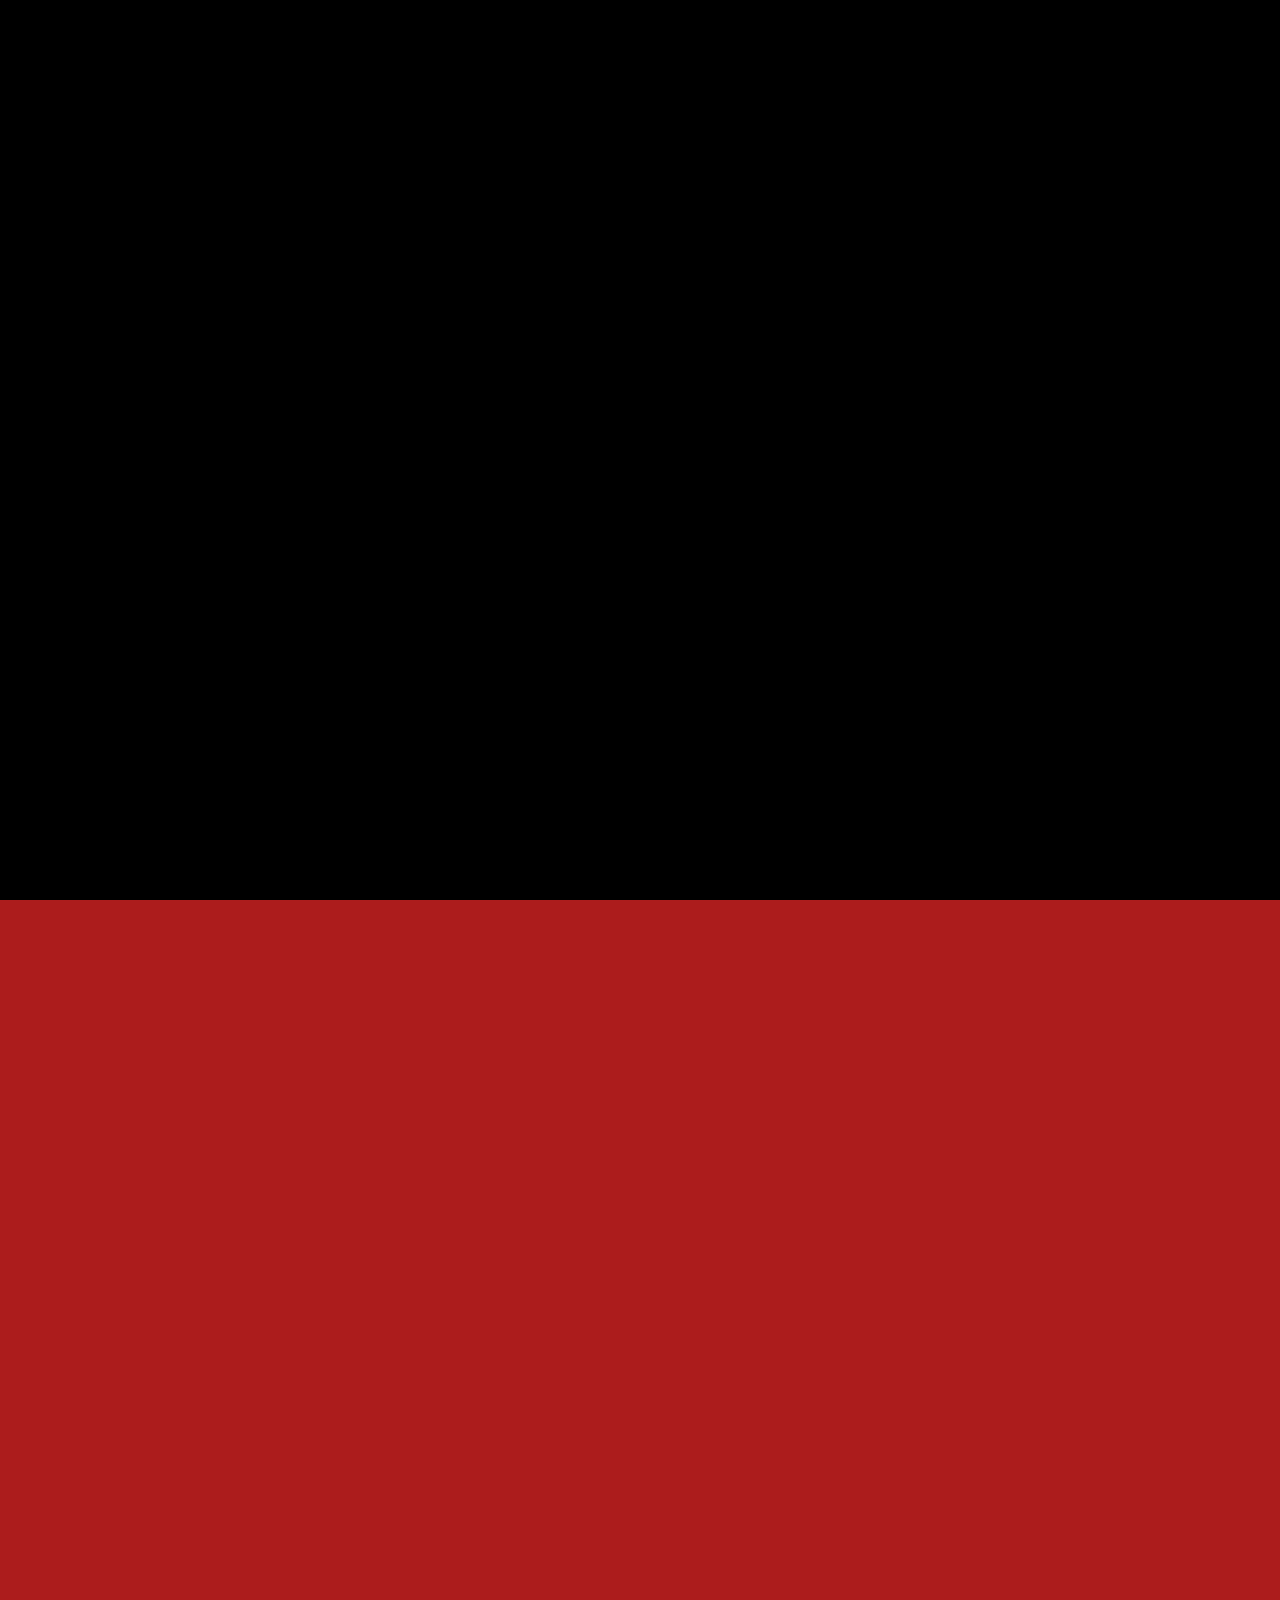
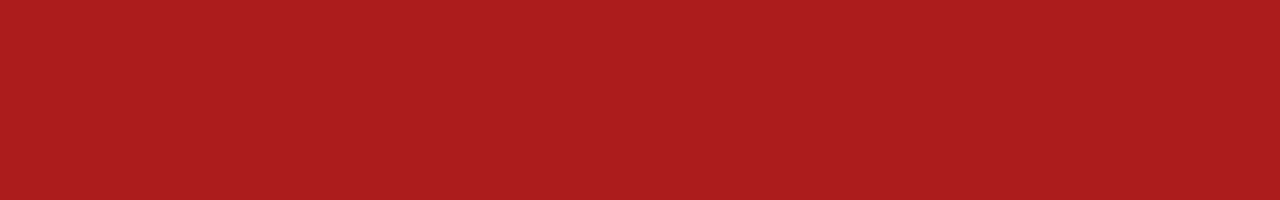
==== Page/index.html @ 4fcf2f74 "basic structure" ====
<!DOCTYPE html>
<html lang="en">
<head>
    <meta charset="UTF-8">
    <meta name="viewport" content="width=device-width, initial-scale=1.0">
    <link rel="stylesheet" href="./style.css">
    <link rel="stylesheet" href="https://cdn.jsdelivr.net/npm/locomotive-scroll@3.5.4/dist/locomotive-scroll.css">
    <title>Brain Battle S2</title>
</head>
<body>
    <div id="main">

        <div id="page1">
            <canvas></canvas>
        </div>
        <div id="page2"></div>
    </div>

    <script src="https://cdn.jsdelivr.net/npm/locomotive-scroll@3.5.4/dist/locomotive-scroll.js"></script>
    <script src="https://cdnjs.cloudflare.com/ajax/libs/gsap/3.12.5/gsap.min.js" integrity="sha512-7eHRwcbYkK4d9g/6tD/mhkf++eoTHwpNM9woBxtPUBWm67zeAfFC+HrdoE2GanKeocly/VxeLvIqwvCdk7qScg==" crossorigin="anonymous" referrerpolicy="no-referrer"></script>

    <script src="https://cdnjs.cloudflare.com/ajax/libs/gsap/3.12.5/ScrollTrigger.min.js" integrity="sha512-onMTRKJBKz8M1TnqqDuGBlowlH0ohFzMXYRNebz+yOcc5TQr/zAKsthzhuv0hiyUKEiQEQXEynnXCvNTOk50dg==" crossorigin="anonymous" referrerpolicy="no-referrer"></script>
    <script src="./script.js"></script>
</body>
</html>
---- Page/style.css ----
*
{
    margin: 0;
    padding: 0;
    box-sizing: border-box;
}

html, body
{
    height: 100%;
    width: 100%;
}

#main
{
    position: relative;
    overflow: hidden;
}
#page1
{
    height: 100vh;
    width: 100vw;
    background-color: black;
}

canvas
{
    height: 100vh;
    width: 100vw;
    background: #000;
}
#page2
{
    height: 100vh;
    width: 100vw;
    background-color: rgb(172, 28, 28);
}
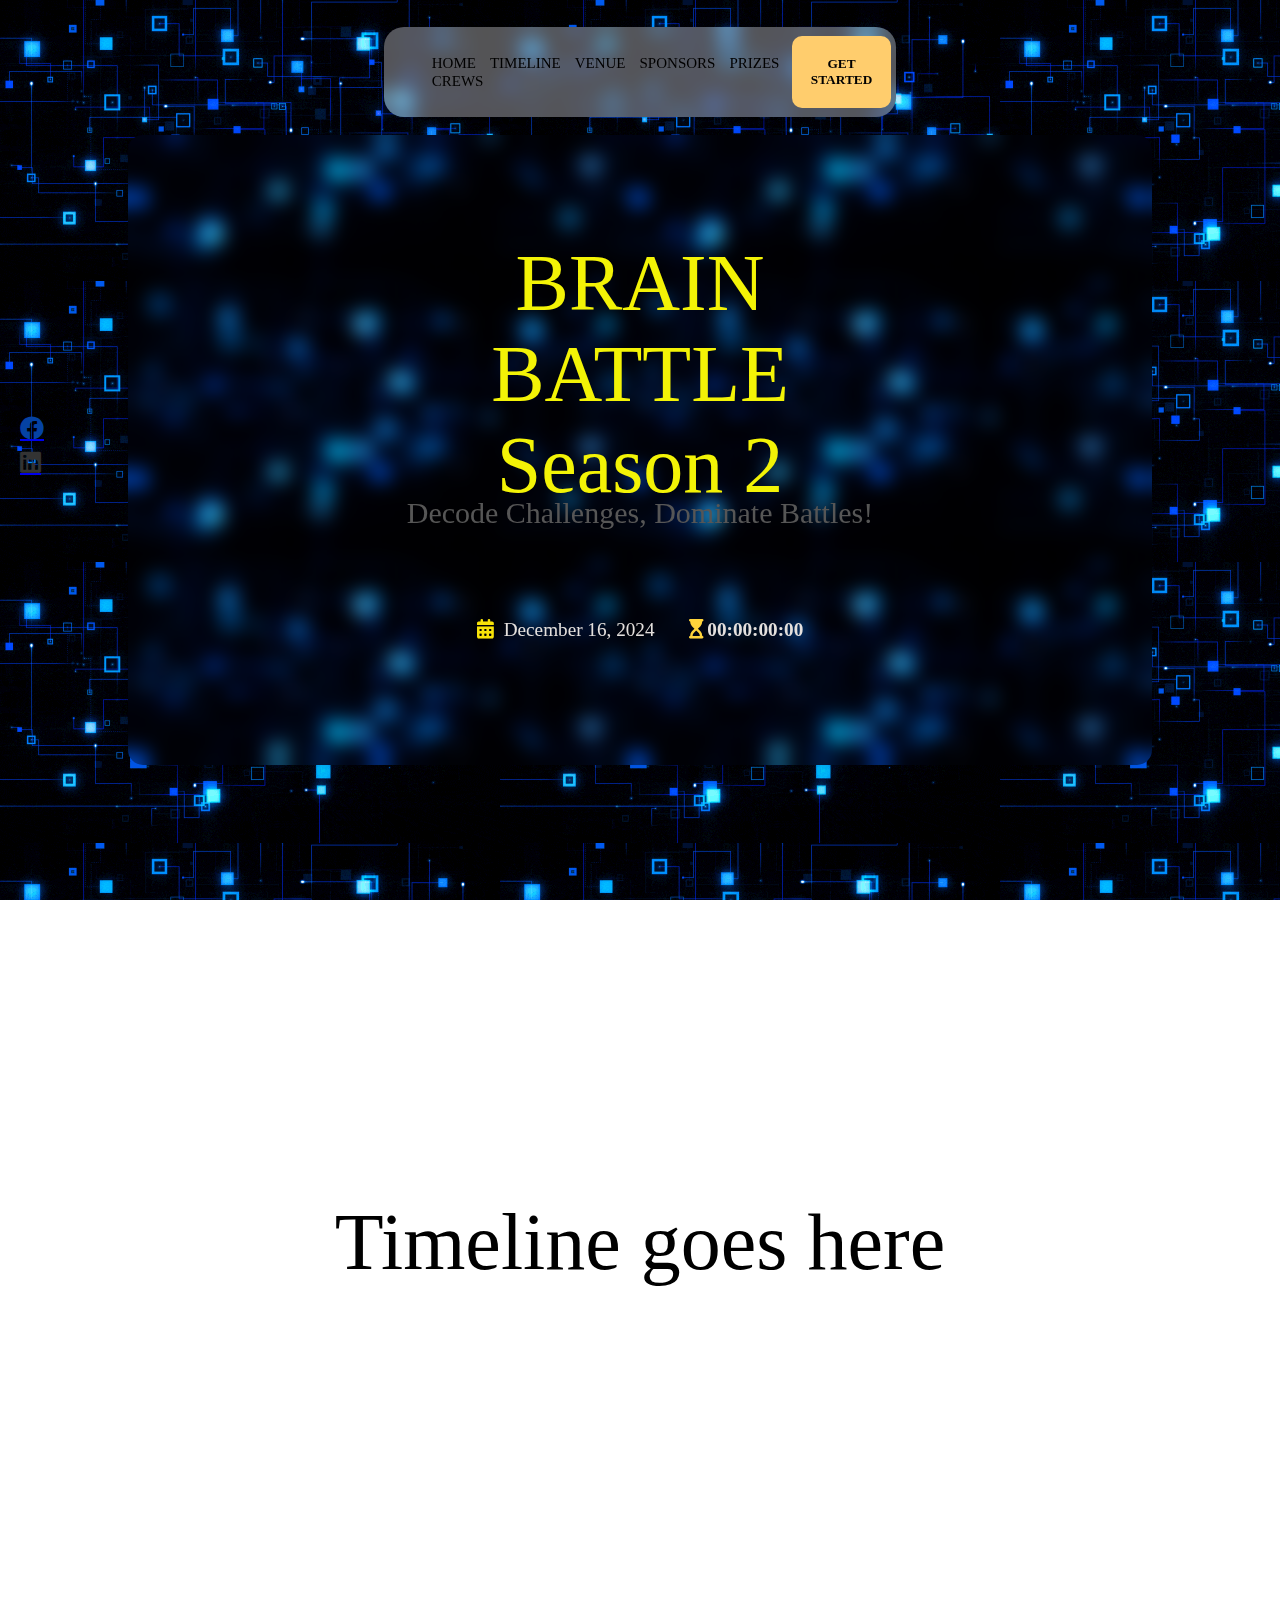
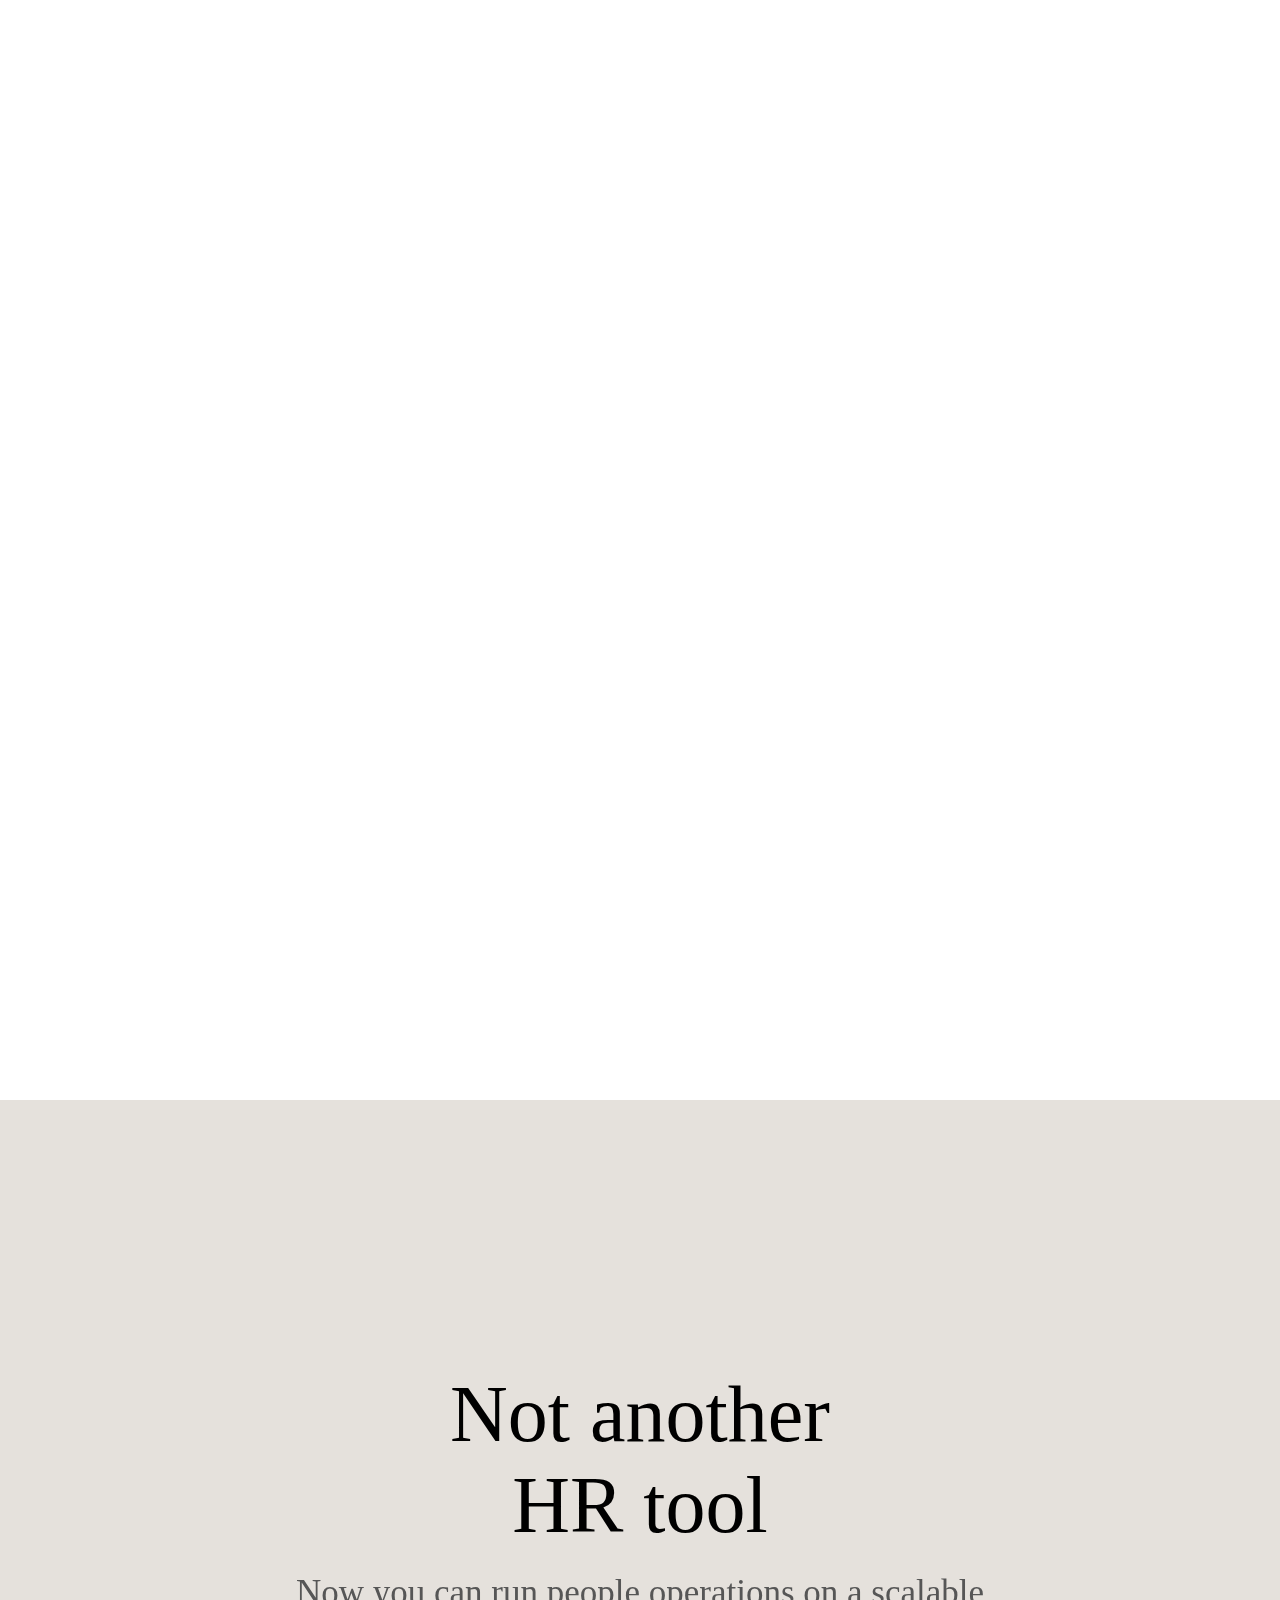
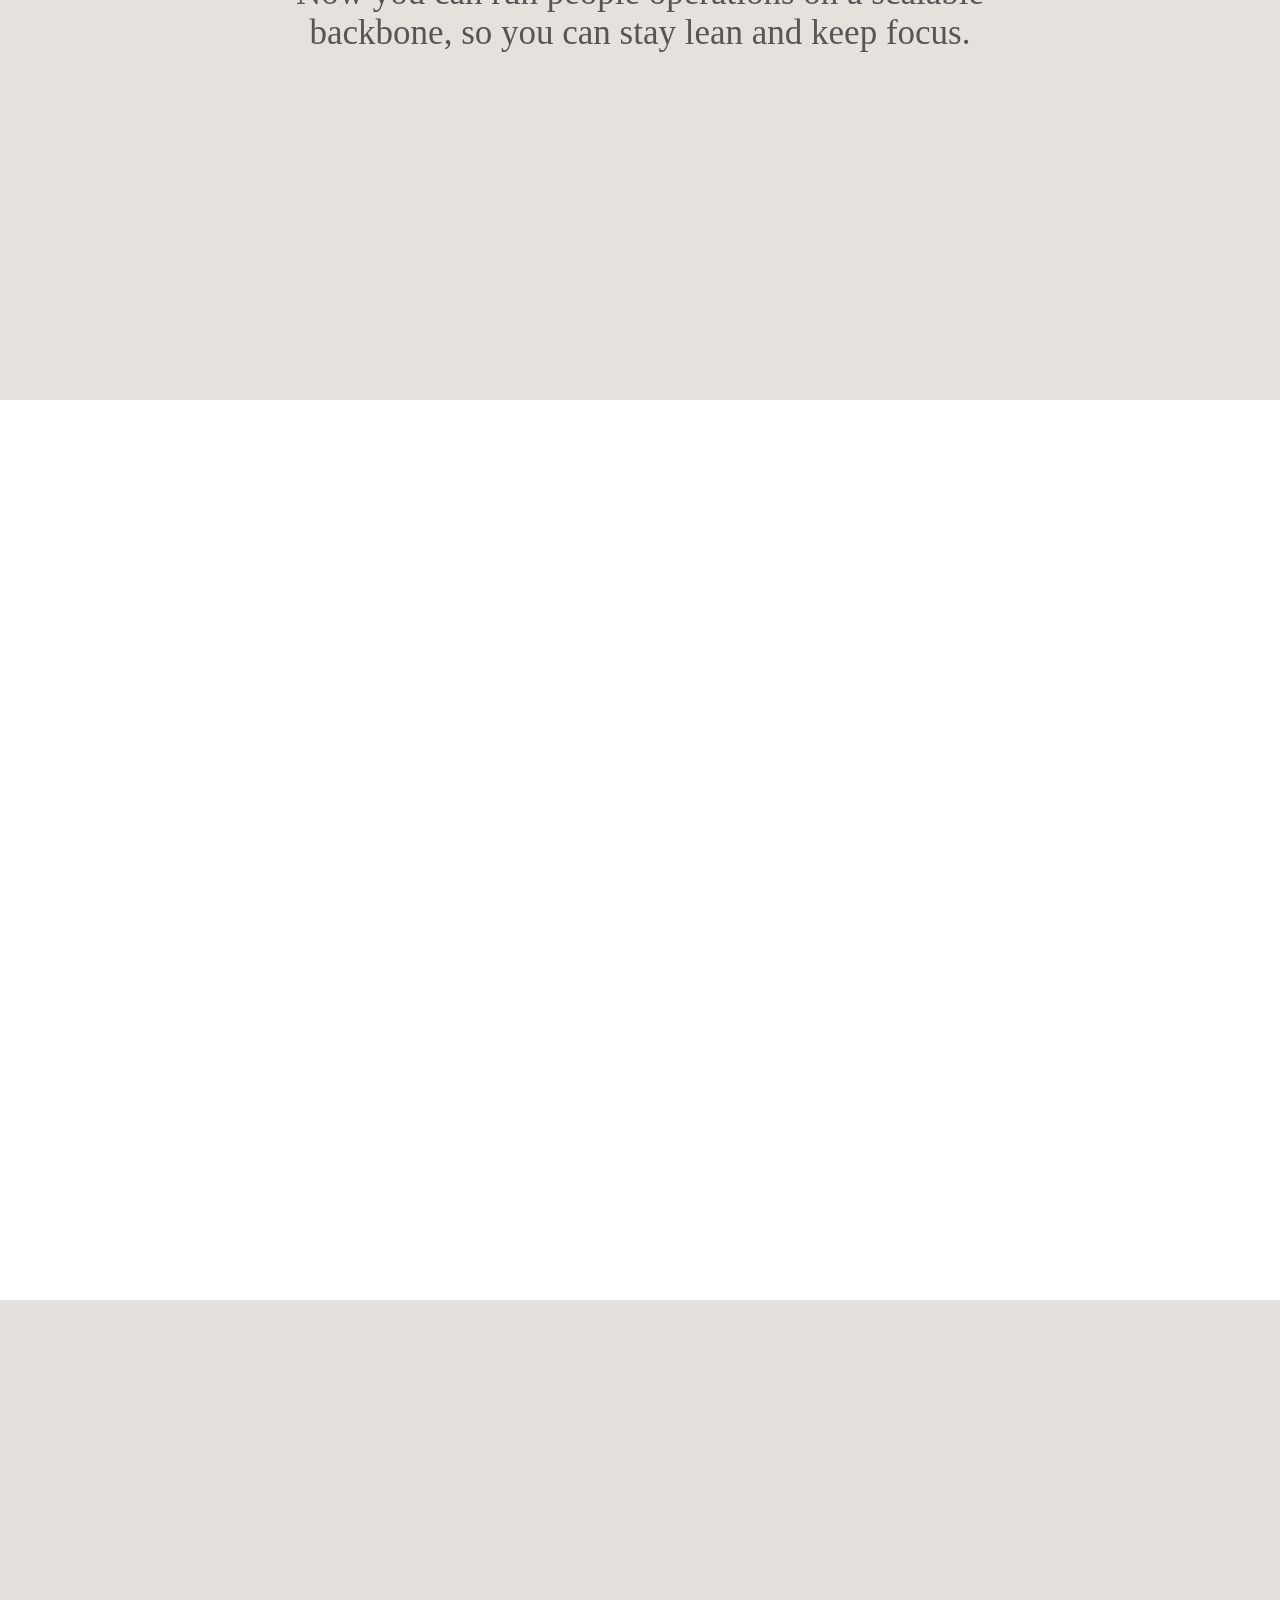
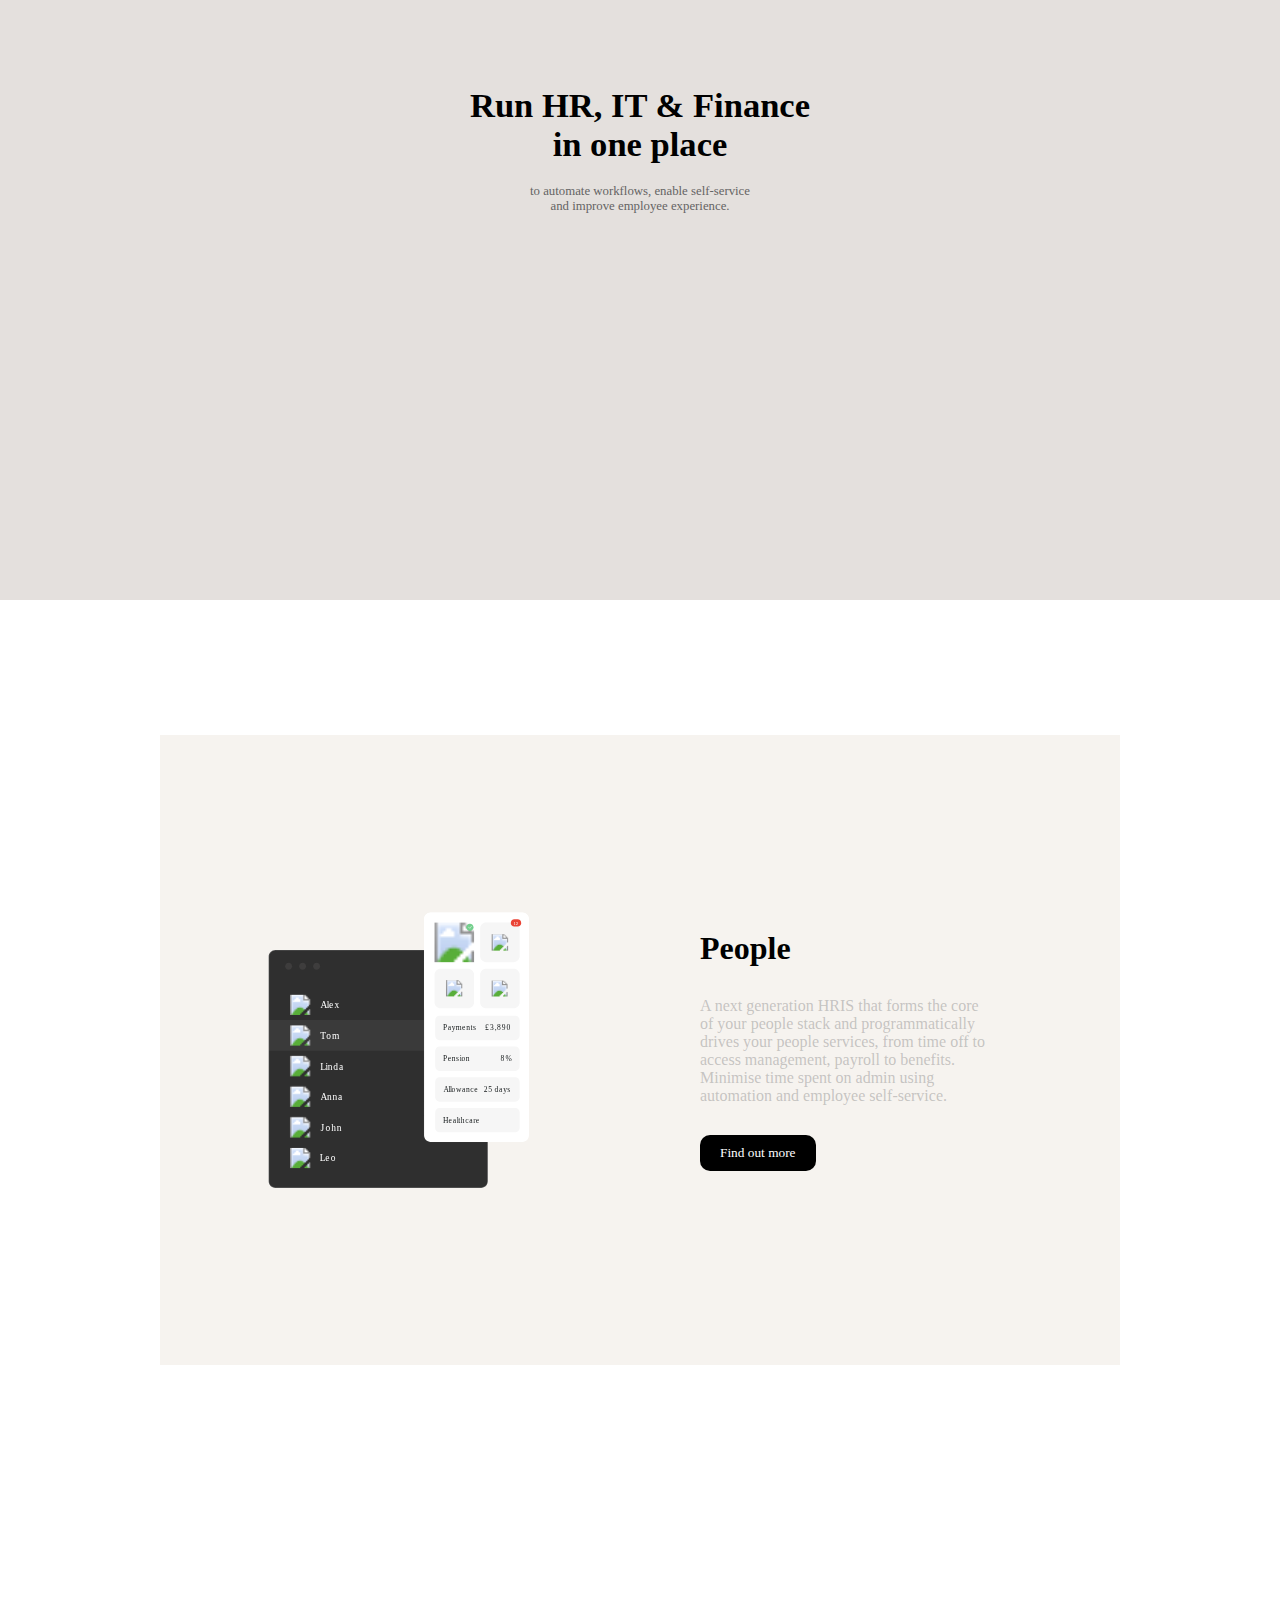
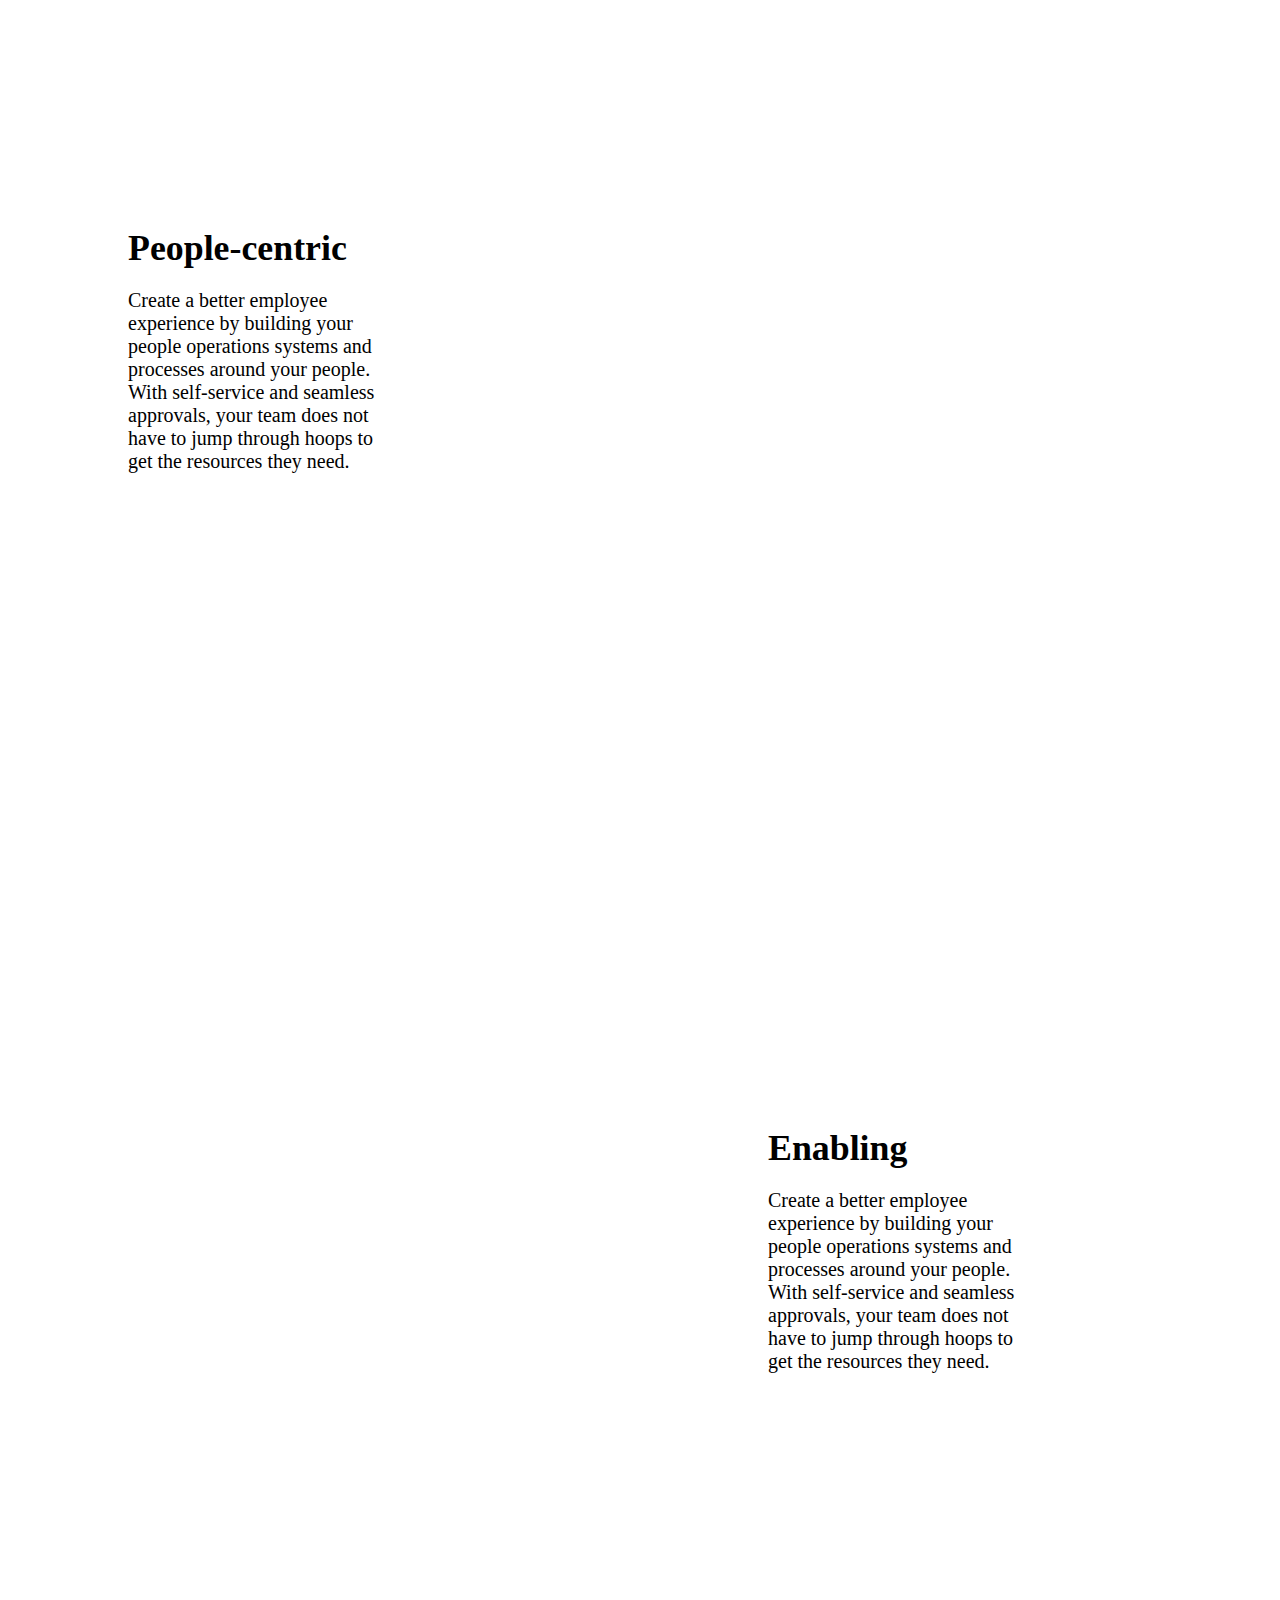
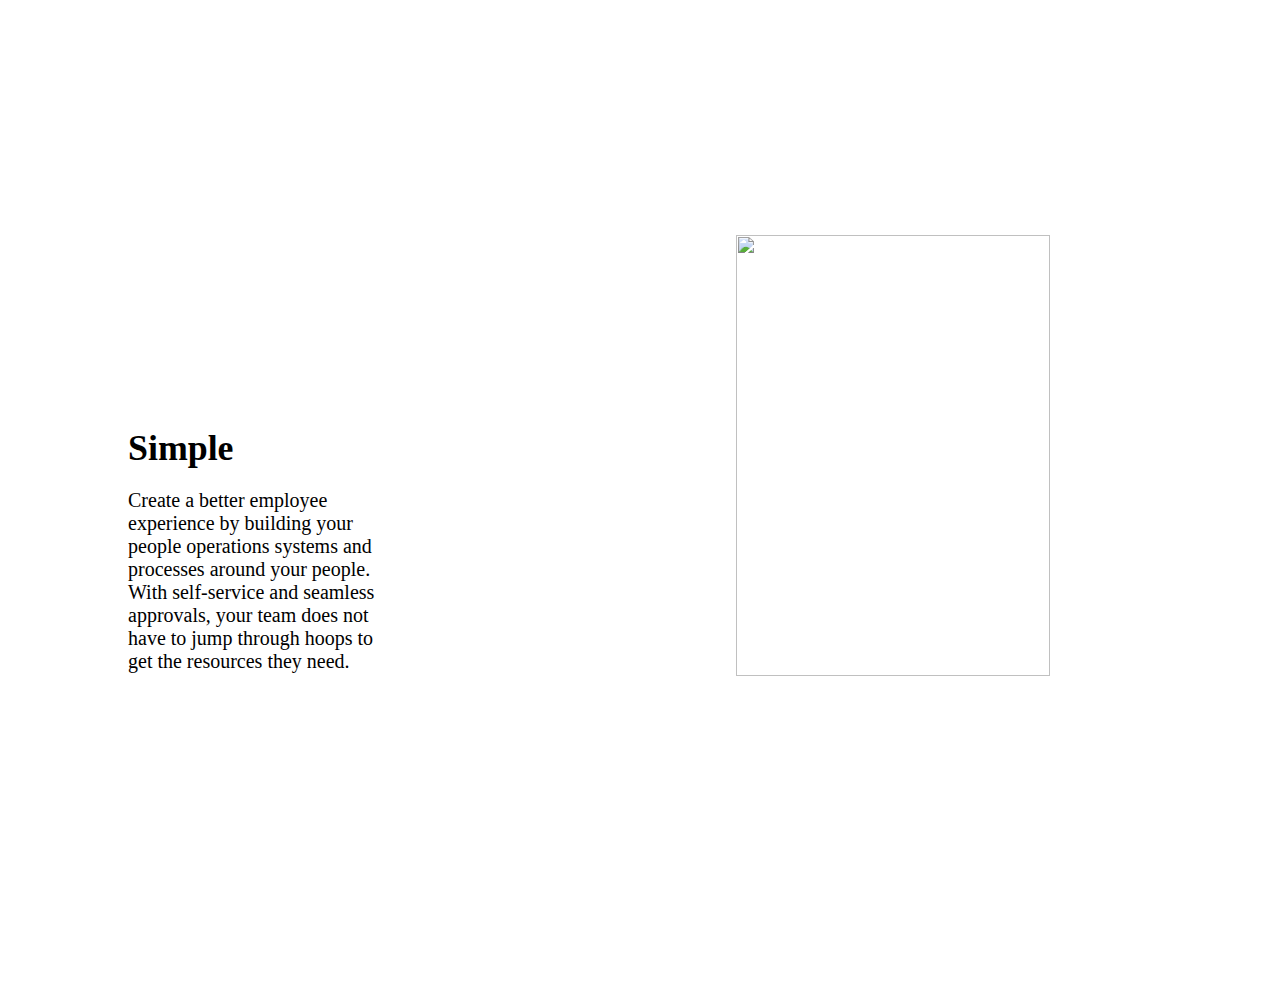
==== commit f4e51be0: "Major changes" ====
--- a/Page/index.html
+++ b/Page/index.html
@@ -1,25 +1,134 @@
 <!DOCTYPE html>
 <html lang="en">
+
 <head>
     <meta charset="UTF-8">
+    <meta http-equiv="X-UA-Compatible" content="IE=edge">
     <meta name="viewport" content="width=device-width, initial-scale=1.0">
+    <title>Brain Battle S2</title>
     <link rel="stylesheet" href="./style.css">
     <link rel="stylesheet" href="https://cdn.jsdelivr.net/npm/locomotive-scroll@3.5.4/dist/locomotive-scroll.css">
-    <title>Brain Battle S2</title>
+    <link rel="stylesheet" href="https://cdnjs.cloudflare.com/ajax/libs/font-awesome/6.0.0-beta3/css/all.min.css">
 </head>
+
 <body>
+    <div id="nav">
+        <img src="https://zelt.app/wp-content/themes/zelt/assets/img/logo.svg" alt="">
+        <div id="center-nav">
+            <a href="#">HOME</a>
+            <a href="#">TIMELINE</a>
+            <a href="#">VENUE</a>
+            <a href="#">SPONSORS</a>
+            <a href="#">PRIZES</a>
+            <a href="#">CREWS</a>
+
+        </div>
+        <button>GET STARTED</button>
+    </div>
     <div id="main">
+        <div id="hero">
+            <div id="social-media">
+                <a href="#"><i class="fa-brands fa-facebook" style="color: #0542a3;"></i></a>
+                <a href="#"><i class="fa-brands fa-x-twitter"></i></a>
+                <a href="#"><i class="fa-brands fa-square-instagram"></i></a>
+                <a href="#"><i class="fa-brands fa-linkedin"></i></a>
+                </div>
+            <div id="banner">
 
-        <div id="page1">
+            
+            <h1>BRAIN BATTLE
+                <br>
+                Season 2
+            </h1>
+            <h4> Decode Challenges, Dominate Battles!</h4>
+           
+            <div id="event-info">
+                <span class="date" id="date"> <i class="fa-solid fa-calendar-days" style="color: #f7e308;"></i>December 16, 2024</span>
+                <span class="countdown" id="countdown">
+                    <i class="fa-solid fa-hourglass-start" style="color: #FFD43B;"></i><span id="countdown-timer">00:00:00:00</span>
+                </span>
+            </div>
+        </div>
+       
+        <!-- <div class="glassmorphism">
+            <h2>Join the Battle! <button>Register Now</button></h2>
+            
+        </div> -->
+    </div>
+   
+
+        <div id="page">
+           <h1>Timeline goes here</h1>
             <canvas></canvas>
         </div>
         <div id="page2"></div>
+        <div id="page1">
+            <h1>Not another <br> HR tool</h1>
+            <h4>Now you can run people operations on a scalable <br> backbone, so you can stay lean and keep focus.</h4>
+        </div>
+        <div id="page3"></div>
+        <div id="page4">
+            <h1>Run HR, IT & Finance
+                <br>
+                in one place
+            </h1>
+            <h4>to automate workflows, enable self-service <br> and improve employee experience.</h4>
+        </div>
+        <div id="page5">
+            <div id="center-page5">
+                <div id="left-page5">
+                    <svg xmlns="http://www.w3.org/2000/svg" xmlns:xlink="http://www.w3.org/1999/xlink" viewBox="0 0 832 702" width="832" height="702" preserveAspectRatio="xMidYMid meet" style="width: 100%; height: 100%; transform: translate3d(0px, 0px, 0px); content-visibility: visible;"><defs><text font-family="Inter" font-style="normal" font-weight="400" style="font-size: 100px; font-family: Inter;">2</text><text font-family="Inter" font-style="normal" font-weight="500" style="font-size: 100px; font-family: Inter;">0</text><clipPath id="__lottie_element_2"><rect width="832" height="702" x="0" y="0"></rect></clipPath><image xlink:href="https://zelt.app/wp-content/themes/zelt/assets/lottie/home/overview/people/images/img_0.png"></image><image xlink:href="https://zelt.app/wp-content/themes/zelt/assets/lottie/home/overview/people/images/img_1.png"></image><image xlink:href="https://zelt.app/wp-content/themes/zelt/assets/lottie/home/overview/people/images/img_2.png"></image><image xlink:href="https://zelt.app/wp-content/themes/zelt/assets/lottie/home/overview/people/images/img_3.png"></image><image xlink:href="https://zelt.app/wp-content/themes/zelt/assets/lottie/home/overview/people/images/img_4.png"></image><image xlink:href="https://zelt.app/wp-content/themes/zelt/assets/lottie/home/overview/people/images/img_5.png"></image><image xlink:href="https://zelt.app/wp-content/themes/zelt/assets/lottie/home/overview/people/images/img_6.png"></image><image xlink:href="https://zelt.app/wp-content/themes/zelt/assets/lottie/home/overview/people/images/img_7.png"></image><image xlink:href="https://zelt.app/wp-content/themes/zelt/assets/lottie/home/overview/people/images/img_8.png"></image><image xlink:href="https://zelt.app/wp-content/themes/zelt/assets/lottie/home/overview/people/images/img_9.png"></image><clipPath id="__lottie_element_19"><path d="M0,0 L408,0 L408,892 L0,892z"></path></clipPath><g id="__lottie_element_22"><g style="display: block;" transform="matrix(0.6800000071525574,0,0,0.6800000071525574,362.1199951171875,398)" opacity="1"><g opacity="1" transform="matrix(2,0,0,2,0,0)"><path fill="rgb(47,47,47)" fill-opacity="1" d=" M199.5,-204.5 C199.5,-204.5 199.5,204.5 199.5,204.5 C199.5,211.1269989013672 194.1269989013672,216.5 187.5,216.5 C187.5,216.5 -187.5,216.5 -187.5,216.5 C-194.1269989013672,216.5 -199.5,211.1269989013672 -199.5,204.5 C-199.5,204.5 -199.5,-204.5 -199.5,-204.5 C-199.5,-211.1269989013672 -194.1269989013672,-216.5 -187.5,-216.5 C-187.5,-216.5 187.5,-216.5 187.5,-216.5 C194.1269989013672,-216.5 199.5,-211.1269989013672 199.5,-204.5z M199.5,-204.5 C199.5,-204.5 199.5,204.5 199.5,204.5 C199.5,211.1269989013672 194.1269989013672,216.5 187.5,216.5 C187.5,216.5 -187.5,216.5 -187.5,216.5 C-194.1269989013672,216.5 -199.5,211.1269989013672 -199.5,204.5 C-199.5,204.5 -199.5,-204.5 -199.5,-204.5 C-199.5,-211.1269989013672 -194.1269989013672,-216.5 -187.5,-216.5 C-187.5,-216.5 187.5,-216.5 187.5,-216.5 C194.1269989013672,-216.5 199.5,-211.1269989013672 199.5,-204.5z"></path><path stroke-linecap="butt" stroke-linejoin="miter" fill-opacity="0" stroke-miterlimit="4" stroke="rgb(255,255,255)" stroke-opacity="0.2" stroke-width="2" d=" M199.5,-204.5 C199.5,-204.5 199.5,204.5 199.5,204.5 C199.5,211.1269989013672 194.1269989013672,216.5 187.5,216.5 C187.5,216.5 -187.5,216.5 -187.5,216.5 C-194.1269989013672,216.5 -199.5,211.1269989013672 -199.5,204.5 C-199.5,204.5 -199.5,-204.5 -199.5,-204.5 C-199.5,-211.1269989013672 -194.1269989013672,-216.5 -187.5,-216.5 C-187.5,-216.5 187.5,-216.5 187.5,-216.5 C194.1269989013672,-216.5 199.5,-211.1269989013672 199.5,-204.5z M199.5,-204.5 C199.5,-204.5 199.5,204.5 199.5,204.5 C199.5,211.1269989013672 194.1269989013672,216.5 187.5,216.5 C187.5,216.5 -187.5,216.5 -187.5,216.5 C-194.1269989013672,216.5 -199.5,211.1269989013672 -199.5,204.5 C-199.5,204.5 -199.5,-204.5 -199.5,-204.5 C-199.5,-211.1269989013672 -194.1269989013672,-216.5 -187.5,-216.5 C-187.5,-216.5 187.5,-216.5 187.5,-216.5 C194.1269989013672,-216.5 199.5,-211.1269989013672 199.5,-204.5z"></path></g></g></g><clipPath id="__lottie_element_26"><path d="M0,0 L382,0 L382,840 L0,840z"></path></clipPath><g id="__lottie_element_29"><g style="display: block;" transform="matrix(0.6800000071525574,0,0,0.6800000071525574,605.43798828125,296)" opacity="1"><g opacity="1" transform="matrix(2,0,0,2,0,0)"><path fill="rgb(255,255,255)" fill-opacity="1" d=" M95.5,-198 C95.5,-198 95.50236511230469,195.785400390625 95.50236511230469,195.785400390625 C95.50236511230469,202.4123992919922 90.12936401367188,207.785400390625 83.50236511230469,207.785400390625 C83.50236511230469,207.785400390625 -83.49763488769531,207.785400390625 -83.49763488769531,207.785400390625 C-90.1246337890625,207.785400390625 -95.49763488769531,202.4123992919922 -95.49763488769531,195.785400390625 C-95.49763488769531,195.785400390625 -95.5,-198 -95.5,-198 C-95.5,-204.6269989013672 -90.12699890136719,-210 -83.5,-210 C-83.5,-210 83.5,-210 83.5,-210 C90.12699890136719,-210 95.5,-204.6269989013672 95.5,-198z"></path><path stroke-linecap="butt" stroke-linejoin="miter" fill-opacity="0" stroke-miterlimit="4" stroke="rgb(255,255,255)" stroke-opacity="0.1" stroke-width="0.909" d=" M95.5,-198 C95.5,-198 95.50236511230469,195.785400390625 95.50236511230469,195.785400390625 C95.50236511230469,202.4123992919922 90.12936401367188,207.785400390625 83.50236511230469,207.785400390625 C83.50236511230469,207.785400390625 -83.49763488769531,207.785400390625 -83.49763488769531,207.785400390625 C-90.1246337890625,207.785400390625 -95.49763488769531,202.4123992919922 -95.49763488769531,195.785400390625 C-95.49763488769531,195.785400390625 -95.5,-198 -95.5,-198 C-95.5,-204.6269989013672 -90.12699890136719,-210 -83.5,-210 C-83.5,-210 83.5,-210 83.5,-210 C90.12699890136719,-210 95.5,-204.6269989013672 95.5,-198z"></path></g></g></g><clipPath id="__lottie_element_33"><path d="M0,0 L382,0 L382,840 L0,840z"></path></clipPath><g id="__lottie_element_36"><g style="display: none;" transform="matrix(0.6799277663230896,0,0,0.29919999837875366,795.2447509765625,169.38400268554688)" opacity="1"><g opacity="1" transform="matrix(1,0,0,1,-279,-120)"><path fill="rgb(49,149,132)" fill-opacity="1" d=" M207,-436 C207,-436 207,436 207,436 C207,436 -207,436 -207,436 C-207,436 -207,-436 -207,-436 C-207,-436 207,-436 207,-436z"></path><path stroke-linecap="butt" stroke-linejoin="miter" fill-opacity="0" stroke-miterlimit="4" stroke="rgb(255,255,255)" stroke-opacity="1" stroke-width="0" d=" M207,-436 C207,-436 207,436 207,436 C207,436 -207,436 -207,436 C-207,436 -207,-436 -207,-436 C-207,-436 207,-436 207,-436z"></path></g></g></g><g id="__lottie_element_42"><g style="display: block;" transform="matrix(0.6800000071525574,0,0,0.6800000071525574,605.43798828125,296)" opacity="1"><g opacity="1" transform="matrix(2,0,0,2,0,0)"><path fill="rgb(255,255,255)" fill-opacity="1" d=" M95.5,-198 C95.5,-198 95.50236511230469,195.785400390625 95.50236511230469,195.785400390625 C95.50236511230469,202.4123992919922 90.12936401367188,207.785400390625 83.50236511230469,207.785400390625 C83.50236511230469,207.785400390625 -83.49763488769531,207.785400390625 -83.49763488769531,207.785400390625 C-90.1246337890625,207.785400390625 -95.49763488769531,202.4123992919922 -95.49763488769531,195.785400390625 C-95.49763488769531,195.785400390625 -95.5,-198 -95.5,-198 C-95.5,-204.6269989013672 -90.12699890136719,-210 -83.5,-210 C-83.5,-210 83.5,-210 83.5,-210 C90.12699890136719,-210 95.5,-204.6269989013672 95.5,-198z"></path><path stroke-linecap="butt" stroke-linejoin="miter" fill-opacity="0" stroke-miterlimit="4" stroke="rgb(255,255,255)" stroke-opacity="0.1" stroke-width="0.909" d=" M95.5,-198 C95.5,-198 95.50236511230469,195.785400390625 95.50236511230469,195.785400390625 C95.50236511230469,202.4123992919922 90.12936401367188,207.785400390625 83.50236511230469,207.785400390625 C83.50236511230469,207.785400390625 -83.49763488769531,207.785400390625 -83.49763488769531,207.785400390625 C-90.1246337890625,207.785400390625 -95.49763488769531,202.4123992919922 -95.49763488769531,195.785400390625 C-95.49763488769531,195.785400390625 -95.5,-198 -95.5,-198 C-95.5,-204.6269989013672 -90.12699890136719,-210 -83.5,-210 C-83.5,-210 83.5,-210 83.5,-210 C90.12699890136719,-210 95.5,-204.6269989013672 95.5,-198z"></path></g></g></g><g id="__lottie_element_48"><g style="display: block;" transform="matrix(0.6800000071525574,0,0,0.6800000071525574,605.43798828125,296)" opacity="1"><g opacity="1" transform="matrix(2,0,0,2,0,0)"><path fill="rgb(255,255,255)" fill-opacity="1" d=" M95.5,-198 C95.5,-198 95.50236511230469,195.785400390625 95.50236511230469,195.785400390625 C95.50236511230469,202.4123992919922 90.12936401367188,207.785400390625 83.50236511230469,207.785400390625 C83.50236511230469,207.785400390625 -83.49763488769531,207.785400390625 -83.49763488769531,207.785400390625 C-90.1246337890625,207.785400390625 -95.49763488769531,202.4123992919922 -95.49763488769531,195.785400390625 C-95.49763488769531,195.785400390625 -95.5,-198 -95.5,-198 C-95.5,-204.6269989013672 -90.12699890136719,-210 -83.5,-210 C-83.5,-210 83.5,-210 83.5,-210 C90.12699890136719,-210 95.5,-204.6269989013672 95.5,-198z"></path><path stroke-linecap="butt" stroke-linejoin="miter" fill-opacity="0" stroke-miterlimit="4" stroke="rgb(255,255,255)" stroke-opacity="0.1" stroke-width="0.909" d=" M95.5,-198 C95.5,-198 95.50236511230469,195.785400390625 95.50236511230469,195.785400390625 C95.50236511230469,202.4123992919922 90.12936401367188,207.785400390625 83.50236511230469,207.785400390625 C83.50236511230469,207.785400390625 -83.49763488769531,207.785400390625 -83.49763488769531,207.785400390625 C-90.1246337890625,207.785400390625 -95.49763488769531,202.4123992919922 -95.49763488769531,195.785400390625 C-95.49763488769531,195.785400390625 -95.5,-198 -95.5,-198 C-95.5,-204.6269989013672 -90.12699890136719,-210 -83.5,-210 C-83.5,-210 83.5,-210 83.5,-210 C90.12699890136719,-210 95.5,-204.6269989013672 95.5,-198z"></path></g></g></g><g id="__lottie_element_54"><g style="display: block;" transform="matrix(0.6800000071525574,0,0,0.6800000071525574,605.43798828125,296)" opacity="1"><g opacity="1" transform="matrix(2,0,0,2,0,0)"><path fill="rgb(255,255,255)" fill-opacity="1" d=" M95.5,-198 C95.5,-198 95.50236511230469,195.785400390625 95.50236511230469,195.785400390625 C95.50236511230469,202.4123992919922 90.12936401367188,207.785400390625 83.50236511230469,207.785400390625 C83.50236511230469,207.785400390625 -83.49763488769531,207.785400390625 -83.49763488769531,207.785400390625 C-90.1246337890625,207.785400390625 -95.49763488769531,202.4123992919922 -95.49763488769531,195.785400390625 C-95.49763488769531,195.785400390625 -95.5,-198 -95.5,-198 C-95.5,-204.6269989013672 -90.12699890136719,-210 -83.5,-210 C-83.5,-210 83.5,-210 83.5,-210 C90.12699890136719,-210 95.5,-204.6269989013672 95.5,-198z"></path><path stroke-linecap="butt" stroke-linejoin="miter" fill-opacity="0" stroke-miterlimit="4" stroke="rgb(255,255,255)" stroke-opacity="0.1" stroke-width="0.909" d=" M95.5,-198 C95.5,-198 95.50236511230469,195.785400390625 95.50236511230469,195.785400390625 C95.50236511230469,202.4123992919922 90.12936401367188,207.785400390625 83.50236511230469,207.785400390625 C83.50236511230469,207.785400390625 -83.49763488769531,207.785400390625 -83.49763488769531,207.785400390625 C-90.1246337890625,207.785400390625 -95.49763488769531,202.4123992919922 -95.49763488769531,195.785400390625 C-95.49763488769531,195.785400390625 -95.5,-198 -95.5,-198 C-95.5,-204.6269989013672 -90.12699890136719,-210 -83.5,-210 C-83.5,-210 83.5,-210 83.5,-210 C90.12699890136719,-210 95.5,-204.6269989013672 95.5,-198z"></path></g></g></g><g id="__lottie_element_60"><g style="display: block;" transform="matrix(0.6800000071525574,0,0,0.6800000071525574,605.43798828125,296)" opacity="1"><g opacity="1" transform="matrix(2,0,0,2,0,0)"><path fill="rgb(255,255,255)" fill-opacity="1" d=" M95.5,-198 C95.5,-198 95.50236511230469,195.785400390625 95.50236511230469,195.785400390625 C95.50236511230469,202.4123992919922 90.12936401367188,207.785400390625 83.50236511230469,207.785400390625 C83.50236511230469,207.785400390625 -83.49763488769531,207.785400390625 -83.49763488769531,207.785400390625 C-90.1246337890625,207.785400390625 -95.49763488769531,202.4123992919922 -95.49763488769531,195.785400390625 C-95.49763488769531,195.785400390625 -95.5,-198 -95.5,-198 C-95.5,-204.6269989013672 -90.12699890136719,-210 -83.5,-210 C-83.5,-210 83.5,-210 83.5,-210 C90.12699890136719,-210 95.5,-204.6269989013672 95.5,-198z"></path><path stroke-linecap="butt" stroke-linejoin="miter" fill-opacity="0" stroke-miterlimit="4" stroke="rgb(255,255,255)" stroke-opacity="0.1" stroke-width="0.909" d=" M95.5,-198 C95.5,-198 95.50236511230469,195.785400390625 95.50236511230469,195.785400390625 C95.50236511230469,202.4123992919922 90.12936401367188,207.785400390625 83.50236511230469,207.785400390625 C83.50236511230469,207.785400390625 -83.49763488769531,207.785400390625 -83.49763488769531,207.785400390625 C-90.1246337890625,207.785400390625 -95.49763488769531,202.4123992919922 -95.49763488769531,195.785400390625 C-95.49763488769531,195.785400390625 -95.5,-198 -95.5,-198 C-95.5,-204.6269989013672 -90.12699890136719,-210 -83.5,-210 C-83.5,-210 83.5,-210 83.5,-210 C90.12699890136719,-210 95.5,-204.6269989013672 95.5,-198z"></path></g></g></g><g id="__lottie_element_66"><g style="display: block;" transform="matrix(0.6800000071525574,0,0,0.6800000071525574,605.43798828125,296)" opacity="1"><g opacity="1" transform="matrix(2,0,0,2,0,0)"><path fill="rgb(255,255,255)" fill-opacity="1" d=" M95.5,-198 C95.5,-198 95.50236511230469,195.785400390625 95.50236511230469,195.785400390625 C95.50236511230469,202.4123992919922 90.12936401367188,207.785400390625 83.50236511230469,207.785400390625 C83.50236511230469,207.785400390625 -83.49763488769531,207.785400390625 -83.49763488769531,207.785400390625 C-90.1246337890625,207.785400390625 -95.49763488769531,202.4123992919922 -95.49763488769531,195.785400390625 C-95.49763488769531,195.785400390625 -95.5,-198 -95.5,-198 C-95.5,-204.6269989013672 -90.12699890136719,-210 -83.5,-210 C-83.5,-210 83.5,-210 83.5,-210 C90.12699890136719,-210 95.5,-204.6269989013672 95.5,-198z"></path><path stroke-linecap="butt" stroke-linejoin="miter" fill-opacity="0" stroke-miterlimit="4" stroke="rgb(255,255,255)" stroke-opacity="0.1" stroke-width="0.909" d=" M95.5,-198 C95.5,-198 95.50236511230469,195.785400390625 95.50236511230469,195.785400390625 C95.50236511230469,202.4123992919922 90.12936401367188,207.785400390625 83.50236511230469,207.785400390625 C83.50236511230469,207.785400390625 -83.49763488769531,207.785400390625 -83.49763488769531,207.785400390625 C-90.1246337890625,207.785400390625 -95.49763488769531,202.4123992919922 -95.49763488769531,195.785400390625 C-95.49763488769531,195.785400390625 -95.5,-198 -95.5,-198 C-95.5,-204.6269989013672 -90.12699890136719,-210 -83.5,-210 C-83.5,-210 83.5,-210 83.5,-210 C90.12699890136719,-210 95.5,-204.6269989013672 95.5,-198z"></path></g></g></g><g id="__lottie_element_72"><g style="display: block;" transform="matrix(0.6800000071525574,0,0,0.6800000071525574,605.43798828125,296)" opacity="1"><g opacity="1" transform="matrix(2,0,0,2,0,0)"><path fill="rgb(255,255,255)" fill-opacity="1" d=" M95.5,-198 C95.5,-198 95.50236511230469,195.785400390625 95.50236511230469,195.785400390625 C95.50236511230469,202.4123992919922 90.12936401367188,207.785400390625 83.50236511230469,207.785400390625 C83.50236511230469,207.785400390625 -83.49763488769531,207.785400390625 -83.49763488769531,207.785400390625 C-90.1246337890625,207.785400390625 -95.49763488769531,202.4123992919922 -95.49763488769531,195.785400390625 C-95.49763488769531,195.785400390625 -95.5,-198 -95.5,-198 C-95.5,-204.6269989013672 -90.12699890136719,-210 -83.5,-210 C-83.5,-210 83.5,-210 83.5,-210 C90.12699890136719,-210 95.5,-204.6269989013672 95.5,-198z"></path><path stroke-linecap="butt" stroke-linejoin="miter" fill-opacity="0" stroke-miterlimit="4" stroke="rgb(255,255,255)" stroke-opacity="0.1" stroke-width="0.909" d=" M95.5,-198 C95.5,-198 95.50236511230469,195.785400390625 95.50236511230469,195.785400390625 C95.50236511230469,202.4123992919922 90.12936401367188,207.785400390625 83.50236511230469,207.785400390625 C83.50236511230469,207.785400390625 -83.49763488769531,207.785400390625 -83.49763488769531,207.785400390625 C-90.1246337890625,207.785400390625 -95.49763488769531,202.4123992919922 -95.49763488769531,195.785400390625 C-95.49763488769531,195.785400390625 -95.5,-198 -95.5,-198 C-95.5,-204.6269989013672 -90.12699890136719,-210 -83.5,-210 C-83.5,-210 83.5,-210 83.5,-210 C90.12699890136719,-210 95.5,-204.6269989013672 95.5,-198z"></path></g></g></g><g id="__lottie_element_78"><g style="display: block;" transform="matrix(0.6800000071525574,0,0,0.6800000071525574,605.43798828125,296)" opacity="1"><g opacity="1" transform="matrix(2,0,0,2,0,0)"><path fill="rgb(255,255,255)" fill-opacity="1" d=" M95.5,-198 C95.5,-198 95.50236511230469,195.785400390625 95.50236511230469,195.785400390625 C95.50236511230469,202.4123992919922 90.12936401367188,207.785400390625 83.50236511230469,207.785400390625 C83.50236511230469,207.785400390625 -83.49763488769531,207.785400390625 -83.49763488769531,207.785400390625 C-90.1246337890625,207.785400390625 -95.49763488769531,202.4123992919922 -95.49763488769531,195.785400390625 C-95.49763488769531,195.785400390625 -95.5,-198 -95.5,-198 C-95.5,-204.6269989013672 -90.12699890136719,-210 -83.5,-210 C-83.5,-210 83.5,-210 83.5,-210 C90.12699890136719,-210 95.5,-204.6269989013672 95.5,-198z"></path><path stroke-linecap="butt" stroke-linejoin="miter" fill-opacity="0" stroke-miterlimit="4" stroke="rgb(255,255,255)" stroke-opacity="0.1" stroke-width="0.909" d=" M95.5,-198 C95.5,-198 95.50236511230469,195.785400390625 95.50236511230469,195.785400390625 C95.50236511230469,202.4123992919922 90.12936401367188,207.785400390625 83.50236511230469,207.785400390625 C83.50236511230469,207.785400390625 -83.49763488769531,207.785400390625 -83.49763488769531,207.785400390625 C-90.1246337890625,207.785400390625 -95.49763488769531,202.4123992919922 -95.49763488769531,195.785400390625 C-95.49763488769531,195.785400390625 -95.5,-198 -95.5,-198 C-95.5,-204.6269989013672 -90.12699890136719,-210 -83.5,-210 C-83.5,-210 83.5,-210 83.5,-210 C90.12699890136719,-210 95.5,-204.6269989013672 95.5,-198z"></path></g></g></g><g id="__lottie_element_84"><g style="display: block;" transform="matrix(0.6800000071525574,0,0,0.6800000071525574,605.43798828125,296)" opacity="1"><g opacity="1" transform="matrix(2,0,0,2,0,0)"><path fill="rgb(255,255,255)" fill-opacity="1" d=" M95.5,-198 C95.5,-198 95.50236511230469,195.785400390625 95.50236511230469,195.785400390625 C95.50236511230469,202.4123992919922 90.12936401367188,207.785400390625 83.50236511230469,207.785400390625 C83.50236511230469,207.785400390625 -83.49763488769531,207.785400390625 -83.49763488769531,207.785400390625 C-90.1246337890625,207.785400390625 -95.49763488769531,202.4123992919922 -95.49763488769531,195.785400390625 C-95.49763488769531,195.785400390625 -95.5,-198 -95.5,-198 C-95.5,-204.6269989013672 -90.12699890136719,-210 -83.5,-210 C-83.5,-210 83.5,-210 83.5,-210 C90.12699890136719,-210 95.5,-204.6269989013672 95.5,-198z"></path><path stroke-linecap="butt" stroke-linejoin="miter" fill-opacity="0" stroke-miterlimit="4" stroke="rgb(255,255,255)" stroke-opacity="0.1" stroke-width="0.909" d=" M95.5,-198 C95.5,-198 95.50236511230469,195.785400390625 95.50236511230469,195.785400390625 C95.50236511230469,202.4123992919922 90.12936401367188,207.785400390625 83.50236511230469,207.785400390625 C83.50236511230469,207.785400390625 -83.49763488769531,207.785400390625 -83.49763488769531,207.785400390625 C-90.1246337890625,207.785400390625 -95.49763488769531,202.4123992919922 -95.49763488769531,195.785400390625 C-95.49763488769531,195.785400390625 -95.5,-198 -95.5,-198 C-95.5,-204.6269989013672 -90.12699890136719,-210 -83.5,-210 C-83.5,-210 83.5,-210 83.5,-210 C90.12699890136719,-210 95.5,-204.6269989013672 95.5,-198z"></path></g></g></g><g id="__lottie_element_90"><g style="display: block;" transform="matrix(0.6800000071525574,0,0,0.6800000071525574,605.43798828125,296)" opacity="1"><g opacity="1" transform="matrix(2,0,0,2,0,0)"><path fill="rgb(255,255,255)" fill-opacity="1" d=" M95.5,-198 C95.5,-198 95.50236511230469,195.785400390625 95.50236511230469,195.785400390625 C95.50236511230469,202.4123992919922 90.12936401367188,207.785400390625 83.50236511230469,207.785400390625 C83.50236511230469,207.785400390625 -83.49763488769531,207.785400390625 -83.49763488769531,207.785400390625 C-90.1246337890625,207.785400390625 -95.49763488769531,202.4123992919922 -95.49763488769531,195.785400390625 C-95.49763488769531,195.785400390625 -95.5,-198 -95.5,-198 C-95.5,-204.6269989013672 -90.12699890136719,-210 -83.5,-210 C-83.5,-210 83.5,-210 83.5,-210 C90.12699890136719,-210 95.5,-204.6269989013672 95.5,-198z"></path><path stroke-linecap="butt" stroke-linejoin="miter" fill-opacity="0" stroke-miterlimit="4" stroke="rgb(255,255,255)" stroke-opacity="0.1" stroke-width="0.909" d=" M95.5,-198 C95.5,-198 95.50236511230469,195.785400390625 95.50236511230469,195.785400390625 C95.50236511230469,202.4123992919922 90.12936401367188,207.785400390625 83.50236511230469,207.785400390625 C83.50236511230469,207.785400390625 -83.49763488769531,207.785400390625 -83.49763488769531,207.785400390625 C-90.1246337890625,207.785400390625 -95.49763488769531,202.4123992919922 -95.49763488769531,195.785400390625 C-95.49763488769531,195.785400390625 -95.5,-198 -95.5,-198 C-95.5,-204.6269989013672 -90.12699890136719,-210 -83.5,-210 C-83.5,-210 83.5,-210 83.5,-210 C90.12699890136719,-210 95.5,-204.6269989013672 95.5,-198z"></path></g></g></g><g id="__lottie_element_96"><g style="display: block;" transform="matrix(0.6800000071525574,0,0,0.6800000071525574,605.43798828125,296)" opacity="1"><g opacity="1" transform="matrix(2,0,0,2,0,0)"><path fill="rgb(255,255,255)" fill-opacity="1" d=" M95.5,-198 C95.5,-198 95.50236511230469,195.785400390625 95.50236511230469,195.785400390625 C95.50236511230469,202.4123992919922 90.12936401367188,207.785400390625 83.50236511230469,207.785400390625 C83.50236511230469,207.785400390625 -83.49763488769531,207.785400390625 -83.49763488769531,207.785400390625 C-90.1246337890625,207.785400390625 -95.49763488769531,202.4123992919922 -95.49763488769531,195.785400390625 C-95.49763488769531,195.785400390625 -95.5,-198 -95.5,-198 C-95.5,-204.6269989013672 -90.12699890136719,-210 -83.5,-210 C-83.5,-210 83.5,-210 83.5,-210 C90.12699890136719,-210 95.5,-204.6269989013672 95.5,-198z"></path><path stroke-linecap="butt" stroke-linejoin="miter" fill-opacity="0" stroke-miterlimit="4" stroke="rgb(255,255,255)" stroke-opacity="0.1" stroke-width="0.909" d=" M95.5,-198 C95.5,-198 95.50236511230469,195.785400390625 95.50236511230469,195.785400390625 C95.50236511230469,202.4123992919922 90.12936401367188,207.785400390625 83.50236511230469,207.785400390625 C83.50236511230469,207.785400390625 -83.49763488769531,207.785400390625 -83.49763488769531,207.785400390625 C-90.1246337890625,207.785400390625 -95.49763488769531,202.4123992919922 -95.49763488769531,195.785400390625 C-95.49763488769531,195.785400390625 -95.5,-198 -95.5,-198 C-95.5,-204.6269989013672 -90.12699890136719,-210 -83.5,-210 C-83.5,-210 83.5,-210 83.5,-210 C90.12699890136719,-210 95.5,-204.6269989013672 95.5,-198z"></path></g></g></g><g id="__lottie_element_102"><g style="display: block;" transform="matrix(0.6800000071525574,0,0,0.6800000071525574,605.43798828125,296)" opacity="1"><g opacity="1" transform="matrix(2,0,0,2,0,0)"><path fill="rgb(255,255,255)" fill-opacity="1" d=" M95.5,-198 C95.5,-198 95.50236511230469,195.785400390625 95.50236511230469,195.785400390625 C95.50236511230469,202.4123992919922 90.12936401367188,207.785400390625 83.50236511230469,207.785400390625 C83.50236511230469,207.785400390625 -83.49763488769531,207.785400390625 -83.49763488769531,207.785400390625 C-90.1246337890625,207.785400390625 -95.49763488769531,202.4123992919922 -95.49763488769531,195.785400390625 C-95.49763488769531,195.785400390625 -95.5,-198 -95.5,-198 C-95.5,-204.6269989013672 -90.12699890136719,-210 -83.5,-210 C-83.5,-210 83.5,-210 83.5,-210 C90.12699890136719,-210 95.5,-204.6269989013672 95.5,-198z"></path><path stroke-linecap="butt" stroke-linejoin="miter" fill-opacity="0" stroke-miterlimit="4" stroke="rgb(255,255,255)" stroke-opacity="0.1" stroke-width="0.909" d=" M95.5,-198 C95.5,-198 95.50236511230469,195.785400390625 95.50236511230469,195.785400390625 C95.50236511230469,202.4123992919922 90.12936401367188,207.785400390625 83.50236511230469,207.785400390625 C83.50236511230469,207.785400390625 -83.49763488769531,207.785400390625 -83.49763488769531,207.785400390625 C-90.1246337890625,207.785400390625 -95.49763488769531,202.4123992919922 -95.49763488769531,195.785400390625 C-95.49763488769531,195.785400390625 -95.5,-198 -95.5,-198 C-95.5,-204.6269989013672 -90.12699890136719,-210 -83.5,-210 C-83.5,-210 83.5,-210 83.5,-210 C90.12699890136719,-210 95.5,-204.6269989013672 95.5,-198z"></path></g></g></g><mask id="__lottie_element_102_1" mask-type="alpha"><use xlink:href="#__lottie_element_102"></use></mask><mask id="__lottie_element_96_1" mask-type="alpha"><use xlink:href="#__lottie_element_96"></use></mask><mask id="__lottie_element_90_1" mask-type="alpha"><use xlink:href="#__lottie_element_90"></use></mask><mask id="__lottie_element_84_1" mask-type="alpha"><use xlink:href="#__lottie_element_84"></use></mask><mask id="__lottie_element_78_1" mask-type="alpha"><use xlink:href="#__lottie_element_78"></use></mask><mask id="__lottie_element_72_1" mask-type="alpha"><use xlink:href="#__lottie_element_72"></use></mask><mask id="__lottie_element_66_1" mask-type="alpha"><use xlink:href="#__lottie_element_66"></use></mask><mask id="__lottie_element_60_1" mask-type="alpha"><use xlink:href="#__lottie_element_60"></use></mask><mask id="__lottie_element_54_1" mask-type="alpha"><use xlink:href="#__lottie_element_54"></use></mask><mask id="__lottie_element_48_1" mask-type="alpha"><use xlink:href="#__lottie_element_48"></use></mask><mask id="__lottie_element_42_1" mask-type="alpha"><use xlink:href="#__lottie_element_42"></use></mask><mask id="__lottie_element_36_1" mask-type="alpha"><use xlink:href="#__lottie_element_36"></use></mask><mask id="__lottie_element_29_1" mask-type="alpha"><use xlink:href="#__lottie_element_29"></use></mask><mask id="__lottie_element_22_1" mask-type="alpha"><use xlink:href="#__lottie_element_22"></use></mask></defs><g clip-path="url(#__lottie_element_2)"><g style="display: block;" transform="matrix(0.6800000071525574,0,0,0.6800000071525574,362.1199951171875,398)" opacity="1"><g opacity="1" transform="matrix(2,0,0,2,0,0)"><path fill="rgb(47,47,47)" fill-opacity="1" d=" M199.5,-204.5 C199.5,-204.5 199.5,204.5 199.5,204.5 C199.5,211.1269989013672 194.1269989013672,216.5 187.5,216.5 C187.5,216.5 -187.5,216.5 -187.5,216.5 C-194.1269989013672,216.5 -199.5,211.1269989013672 -199.5,204.5 C-199.5,204.5 -199.5,-204.5 -199.5,-204.5 C-199.5,-211.1269989013672 -194.1269989013672,-216.5 -187.5,-216.5 C-187.5,-216.5 187.5,-216.5 187.5,-216.5 C194.1269989013672,-216.5 199.5,-211.1269989013672 199.5,-204.5z M199.5,-204.5 C199.5,-204.5 199.5,204.5 199.5,204.5 C199.5,211.1269989013672 194.1269989013672,216.5 187.5,216.5 C187.5,216.5 -187.5,216.5 -187.5,216.5 C-194.1269989013672,216.5 -199.5,211.1269989013672 -199.5,204.5 C-199.5,204.5 -199.5,-204.5 -199.5,-204.5 C-199.5,-211.1269989013672 -194.1269989013672,-216.5 -187.5,-216.5 C-187.5,-216.5 187.5,-216.5 187.5,-216.5 C194.1269989013672,-216.5 199.5,-211.1269989013672 199.5,-204.5z"></path><path stroke-linecap="butt" stroke-linejoin="miter" fill-opacity="0" stroke-miterlimit="4" stroke="rgb(255,255,255)" stroke-opacity="0.2" stroke-width="2" d=" M199.5,-204.5 C199.5,-204.5 199.5,204.5 199.5,204.5 C199.5,211.1269989013672 194.1269989013672,216.5 187.5,216.5 C187.5,216.5 -187.5,216.5 -187.5,216.5 C-194.1269989013672,216.5 -199.5,211.1269989013672 -199.5,204.5 C-199.5,204.5 -199.5,-204.5 -199.5,-204.5 C-199.5,-211.1269989013672 -194.1269989013672,-216.5 -187.5,-216.5 C-187.5,-216.5 187.5,-216.5 187.5,-216.5 C194.1269989013672,-216.5 199.5,-211.1269989013672 199.5,-204.5z M199.5,-204.5 C199.5,-204.5 199.5,204.5 199.5,204.5 C199.5,211.1269989013672 194.1269989013672,216.5 187.5,216.5 C187.5,216.5 -187.5,216.5 -187.5,216.5 C-194.1269989013672,216.5 -199.5,211.1269989013672 -199.5,204.5 C-199.5,204.5 -199.5,-204.5 -199.5,-204.5 C-199.5,-211.1269989013672 -194.1269989013672,-216.5 -187.5,-216.5 C-187.5,-216.5 187.5,-216.5 187.5,-216.5 C194.1269989013672,-216.5 199.5,-211.1269989013672 199.5,-204.5z"></path></g></g><g style="display: block;" transform="matrix(0.6800000071525574,0,0,0.6800000071525574,140.25599670410156,143.49600219726562)" opacity="1"><g opacity="1" transform="matrix(2,0,0,2,0,0)"><path fill="rgb(62,61,61)" fill-opacity="1" d=" M0,-6.364999771118164 C3.512843370437622,-6.364999771118164 6.364999771118164,-3.512843370437622 6.364999771118164,0 C6.364999771118164,3.512843370437622 3.512843370437622,6.364999771118164 0,6.364999771118164 C-3.512843370437622,6.364999771118164 -6.364999771118164,3.512843370437622 -6.364999771118164,0 C-6.364999771118164,-3.512843370437622 -3.512843370437622,-6.364999771118164 0,-6.364999771118164z"></path></g></g><g style="display: block;" transform="matrix(0.6800000071525574,0,0,0.6800000071525574,174.88299560546875,143.49600219726562)" opacity="1"><g opacity="1" transform="matrix(2,0,0,2,0,0)"><path fill="rgb(62,61,61)" fill-opacity="1" d=" M0,-6.364999771118164 C3.512843370437622,-6.364999771118164 6.364999771118164,-3.512843370437622 6.364999771118164,0 C6.364999771118164,3.512843370437622 3.512843370437622,6.364999771118164 0,6.364999771118164 C-3.512843370437622,6.364999771118164 -6.364999771118164,3.512843370437622 -6.364999771118164,0 C-6.364999771118164,-3.512843370437622 -3.512843370437622,-6.364999771118164 0,-6.364999771118164z"></path></g></g><g style="display: block;" transform="matrix(0.6800000071525574,0,0,0.6800000071525574,209.5050048828125,143.49600219726562)" opacity="1"><g opacity="1" transform="matrix(2,0,0,2,0,0)"><path fill="rgb(62,61,61)" fill-opacity="1" d=" M0,-6.364999771118164 C3.512843370437622,-6.364999771118164 6.364999771118164,-3.512843370437622 6.364999771118164,0 C6.364999771118164,3.512843370437622 3.512843370437622,6.364999771118164 0,6.364999771118164 C-3.512843370437622,6.364999771118164 -6.364999771118164,3.512843370437622 -6.364999771118164,0 C-6.364999771118164,-3.512843370437622 -3.512843370437622,-6.364999771118164 0,-6.364999771118164z"></path></g></g><g style="display: block;" transform="matrix(0.6800000071525574,0,0,0.6800000071525574,360.760009765625,315)" opacity="0.05"><g opacity="1" transform="matrix(2,0,0,2,0,0)"><path fill="rgb(255,255,255)" fill-opacity="1" d=" M198.5,-28 C198.5,-28 198.5,28 198.5,28 C198.5,28 -198.5,28 -198.5,28 C-198.5,28 -198.5,-28 -198.5,-28 C-198.5,-28 198.5,-28 198.5,-28z"></path></g></g><g style="display: block;" mask="url(#__lottie_element_22_1)"><g clip-path="url(#__lottie_element_19)" transform="matrix(0.5,0,0,0.5,128,205)" opacity="1"><g style="display: block;" transform="matrix(0.9066699743270874,0,0,0.9066699743270874,31.199813842773438,17.96381378173828)" opacity="1"><image width="111px" height="111px" preserveAspectRatio="xMidYMid slice" xlink:href="https://zelt.app/wp-content/themes/zelt/assets/lottie/home/overview/people/images/img_9.png"></image></g><g style="display: block;" fill="rgb(255,255,255)" font-size="23.3999996185303" font-family="Inter" font-style="normal" font-weight="400" aria-label="Alex" transform="matrix(1.9999960660934448,0,0,1.9999960660934448,181.9998779296875,85.03653717041016)" opacity="1"><text stroke-linecap="butt" stroke-linejoin="round" stroke-miterlimit="4" xml:space="preserve" style="display: inherit;" transform="matrix(1,0,0,1,0,0)" opacity="1">A</text><text stroke-linecap="butt" stroke-linejoin="round" stroke-miterlimit="4" xml:space="preserve" style="display: inherit;" transform="matrix(1,0,0,1,15.821964263916016,0)" opacity="1">l</text><text stroke-linecap="butt" stroke-linejoin="round" stroke-miterlimit="4" xml:space="preserve" style="display: inherit;" transform="matrix(1,0,0,1,21.377178192138672,0)" opacity="1">e</text><text stroke-linecap="butt" stroke-linejoin="round" stroke-miterlimit="4" xml:space="preserve" style="display: inherit;" transform="matrix(1,0,0,1,35.00676345825195,0)" opacity="1">x</text></g><g style="display: block;" transform="matrix(0.9066699743270874,0,0,0.9066699743270874,31.199813842773438,169.65182495117188)" opacity="1"><image width="111px" height="111px" preserveAspectRatio="xMidYMid slice" xlink:href="https://zelt.app/wp-content/themes/zelt/assets/lottie/home/overview/people/images/img_8.png"></image></g><g style="display: block;" fill="rgb(255,255,255)" font-size="23.3999996185303" font-family="Inter" font-style="normal" font-weight="400" aria-label="Tom" transform="matrix(1.9999960660934448,0,0,1.9999960660934448,181.03518676757812,236.72454833984375)" opacity="1"><text stroke-linecap="butt" stroke-linejoin="round" stroke-miterlimit="4" xml:space="preserve" style="display: inherit;" transform="matrix(1,0,0,1,0,0)" opacity="1">T</text><text stroke-linecap="butt" stroke-linejoin="round" stroke-miterlimit="4" xml:space="preserve" style="display: inherit;" transform="matrix(1,0,0,1,15.025815963745117,0)" opacity="1">o</text><text stroke-linecap="butt" stroke-linejoin="round" stroke-miterlimit="4" xml:space="preserve" style="display: inherit;" transform="matrix(1,0,0,1,28.988121032714844,0)" opacity="1">m</text></g><g style="display: block;" transform="matrix(0.9066699743270874,0,0,0.9066699743270874,31.199813842773438,321.3398132324219)" opacity="1"><image width="111px" height="111px" preserveAspectRatio="xMidYMid slice" xlink:href="https://zelt.app/wp-content/themes/zelt/assets/lottie/home/overview/people/images/img_7.png"></image></g><g style="display: block;" transform="matrix(0.9066699743270874,0,0,0.9066699743270874,31.199813842773438,473.02783203125)" opacity="1"><image width="111px" height="111px" preserveAspectRatio="xMidYMid slice" xlink:href="https://zelt.app/wp-content/themes/zelt/assets/lottie/home/overview/people/images/img_6.png"></image></g><g style="display: block;" fill="rgb(255,255,255)" font-size="23.3999996185303" font-family="Inter" font-style="normal" font-weight="400" aria-label="Anna" transform="matrix(1.9999960660934448,0,0,1.9999960660934448,182.84036254882812,540.0670166015625)" opacity="1"><text stroke-linecap="butt" stroke-linejoin="round" stroke-miterlimit="4" xml:space="preserve" style="display: inherit;" transform="matrix(1,0,0,1,0,0)" opacity="1">A</text><text stroke-linecap="butt" stroke-linejoin="round" stroke-miterlimit="4" xml:space="preserve" style="display: inherit;" transform="matrix(1,0,0,1,15.821964263916016,0)" opacity="1">n</text><text stroke-linecap="butt" stroke-linejoin="round" stroke-miterlimit="4" xml:space="preserve" style="display: inherit;" transform="matrix(1,0,0,1,29.516904830932617,0)" opacity="1">n</text><text stroke-linecap="butt" stroke-linejoin="round" stroke-miterlimit="4" xml:space="preserve" style="display: inherit;" transform="matrix(1,0,0,1,43.21184539794922,0)" opacity="1">a</text></g><g style="display: block;" fill="rgb(255,255,255)" font-size="23.3999996185303" font-family="Inter" font-style="normal" font-weight="400" aria-label="Linda" transform="matrix(1.9999960660934448,0,0,1.9999960660934448,180.5609893798828,388.91119384765625)" opacity="1"><text stroke-linecap="butt" stroke-linejoin="round" stroke-miterlimit="4" xml:space="preserve" style="display: inherit;" transform="matrix(1,0,0,1,0,0)" opacity="1">L</text><text stroke-linecap="butt" stroke-linejoin="round" stroke-miterlimit="4" xml:space="preserve" style="display: inherit;" transform="matrix(1,0,0,1,13.166154861450195,0)" opacity="1">i</text><text stroke-linecap="butt" stroke-linejoin="round" stroke-miterlimit="4" xml:space="preserve" style="display: inherit;" transform="matrix(1,0,0,1,18.72136878967285,0)" opacity="1">n</text><text stroke-linecap="butt" stroke-linejoin="round" stroke-miterlimit="4" xml:space="preserve" style="display: inherit;" transform="matrix(1,0,0,1,32.41630935668945,0)" opacity="1">d</text><text stroke-linecap="butt" stroke-linejoin="round" stroke-miterlimit="4" xml:space="preserve" style="display: inherit;" transform="matrix(1,0,0,1,46.94304656982422,0)" opacity="1">a</text></g><g style="display: block;" transform="matrix(0.9066699743270874,0,0,0.9066699743270874,31.199813842773438,776.40380859375)" opacity="1"><image width="111px" height="111px" preserveAspectRatio="xMidYMid slice" xlink:href="https://zelt.app/wp-content/themes/zelt/assets/lottie/home/overview/people/images/img_5.png"></image></g><g style="display: block;" fill="rgb(255,255,255)" font-size="23.3999996185303" font-family="Inter" font-style="normal" font-weight="400" aria-label="Leo" transform="matrix(2,0,0,2,179.0749969482422,843.4760131835938)" opacity="1"><text stroke-linecap="butt" stroke-linejoin="round" stroke-miterlimit="4" xml:space="preserve" style="display: inherit;" transform="matrix(1,0,0,1,0,0)" opacity="1">L</text><text stroke-linecap="butt" stroke-linejoin="round" stroke-miterlimit="4" xml:space="preserve" style="display: inherit;" transform="matrix(1,0,0,1,13.166154861450195,0)" opacity="1">e</text><text stroke-linecap="butt" stroke-linejoin="round" stroke-miterlimit="4" xml:space="preserve" style="display: inherit;" transform="matrix(1,0,0,1,26.795740127563477,0)" opacity="1">o</text></g><g style="display: block;" transform="matrix(0.9066699743270874,0,0,0.9066699743270874,31.199813842773438,624.7158203125)" opacity="1"><image width="111px" height="111px" preserveAspectRatio="xMidYMid slice" xlink:href="https://zelt.app/wp-content/themes/zelt/assets/lottie/home/overview/people/images/img_4.png"></image></g><g fill="rgb(255,255,255)" font-size="23.3999996185303" font-family="Inter" font-style="normal" font-weight="400" aria-label="John" style="display: block;" transform="matrix(1.9999960660934448,0,0,1.9999960660934448,181.8040313720703,691.7885131835938)" opacity="1"><text stroke-linecap="butt" stroke-linejoin="round" stroke-miterlimit="4" xml:space="preserve" style="display: inherit;" transform="matrix(1,0,0,1,0,0)" opacity="1">J</text><text stroke-linecap="butt" stroke-linejoin="round" stroke-miterlimit="4" xml:space="preserve" style="display: inherit;" transform="matrix(1,0,0,1,12.696784019470215,0)" opacity="1">o</text><text stroke-linecap="butt" stroke-linejoin="round" stroke-miterlimit="4" xml:space="preserve" style="display: inherit;" transform="matrix(1,0,0,1,26.659088134765625,0)" opacity="1">h</text><text stroke-linecap="butt" stroke-linejoin="round" stroke-miterlimit="4" xml:space="preserve" style="display: inherit;" transform="matrix(1,0,0,1,40.484737396240234,0)" opacity="1">n</text></g></g></g><g transform="matrix(0.6800000071525574,0,0,0.6800000071525574,605.43798828125,296)" opacity="1" style="display: block;"><g opacity="1" transform="matrix(2,0,0,2,0,0)"><path fill="rgb(255,255,255)" fill-opacity="1" d=" M95.5,-198 C95.5,-198 95.50236511230469,195.785400390625 95.50236511230469,195.785400390625 C95.50236511230469,202.4123992919922 90.12936401367188,207.785400390625 83.50236511230469,207.785400390625 C83.50236511230469,207.785400390625 -83.49763488769531,207.785400390625 -83.49763488769531,207.785400390625 C-90.1246337890625,207.785400390625 -95.49763488769531,202.4123992919922 -95.49763488769531,195.785400390625 C-95.49763488769531,195.785400390625 -95.5,-198 -95.5,-198 C-95.5,-204.6269989013672 -90.12699890136719,-210 -83.5,-210 C-83.5,-210 83.5,-210 83.5,-210 C90.12699890136719,-210 95.5,-204.6269989013672 95.5,-198z"></path><path stroke-linecap="butt" stroke-linejoin="miter" fill-opacity="0" stroke-miterlimit="4" stroke="rgb(255,255,255)" stroke-opacity="0.1" stroke-width="0.909" d=" M95.5,-198 C95.5,-198 95.50236511230469,195.785400390625 95.50236511230469,195.785400390625 C95.50236511230469,202.4123992919922 90.12936401367188,207.785400390625 83.50236511230469,207.785400390625 C83.50236511230469,207.785400390625 -83.49763488769531,207.785400390625 -83.49763488769531,207.785400390625 C-90.1246337890625,207.785400390625 -95.49763488769531,202.4123992919922 -95.49763488769531,195.785400390625 C-95.49763488769531,195.785400390625 -95.5,-198 -95.5,-198 C-95.5,-204.6269989013672 -90.12699890136719,-210 -83.5,-210 C-83.5,-210 83.5,-210 83.5,-210 C90.12699890136719,-210 95.5,-204.6269989013672 95.5,-198z"></path></g></g><g style="display: block;" mask="url(#__lottie_element_29_1)"><g clip-path="url(#__lottie_element_26)" transform="matrix(0.6800000071525574,0,0,0.6800000071525574,475.66302490234375,9.740997314453125)" opacity="1"><g style="display: block;" transform="matrix(1,0,0,1,191,420)" opacity="1"><g opacity="1" transform="matrix(2,0,0,2,0,0)"><path fill="rgb(255,255,255)" fill-opacity="1" d=" M95.5,-198 C95.5,-198 95.75,-36 95.75,-36 C95.75,-29.37299919128418 90.37699890136719,-24 83.75,-24 C83.75,-24 -83.25,-24 -83.25,-24 C-89.87699890136719,-24 -95.25,-29.37299919128418 -95.25,-36 C-95.25,-36 -95.5,-198 -95.5,-198 C-95.5,-204.6269989013672 -90.12699890136719,-210 -83.5,-210 C-83.5,-210 83.5,-210 83.5,-210 C90.12699890136719,-210 95.5,-204.6269989013672 95.5,-198z"></path><path stroke-linecap="butt" stroke-linejoin="miter" fill-opacity="0" stroke-miterlimit="4" stroke="rgb(255,255,255)" stroke-opacity="0.1" stroke-width="0.909" d=" M95.5,-198 C95.5,-198 95.75,-36 95.75,-36 C95.75,-29.37299919128418 90.37699890136719,-24 83.75,-24 C83.75,-24 -83.25,-24 -83.25,-24 C-89.87699890136719,-24 -95.25,-29.37299919128418 -95.25,-36 C-95.25,-36 -95.5,-198 -95.5,-198 C-95.5,-204.6269989013672 -90.12699890136719,-210 -83.5,-210 C-83.5,-210 83.5,-210 83.5,-210 C90.12699890136719,-210 95.5,-204.6269989013672 95.5,-198z"></path></g></g><g style="display: block;" transform="matrix(0.666670024394989,0,0,0.666670024394989,37.9996337890625,37.9996337890625)" opacity="1"><image width="216px" height="216px" preserveAspectRatio="xMidYMid slice" xlink:href="https://zelt.app/wp-content/themes/zelt/assets/lottie/home/overview/people/images/img_3.png"></image></g><g style="display: block;" transform="matrix(1,0,0,1,166.75900268554688,55.24300003051758)" opacity="1"><g opacity="1" transform="matrix(2,0,0,2,0,0)"><path fill="rgb(115,207,140)" fill-opacity="1" d=" M6.5904998779296875,0 C6.5904998779296875,0 6.5904998779296875,0 6.5904998779296875,0 C6.5904998779296875,3.6372969150543213 3.6372969150543213,6.5904998779296875 0,6.5904998779296875 C0,6.5904998779296875 0,6.5904998779296875 0,6.5904998779296875 C-3.6372969150543213,6.5904998779296875 -6.5904998779296875,3.6372969150543213 -6.5904998779296875,0 C-6.5904998779296875,0 -6.5904998779296875,0 -6.5904998779296875,0 C-6.5904998779296875,-3.6372969150543213 -3.6372969150543213,-6.5904998779296875 0,-6.5904998779296875 C0,-6.5904998779296875 0,-6.5904998779296875 0,-6.5904998779296875 C3.6372969150543213,-6.5904998779296875 6.5904998779296875,-3.6372969150543213 6.5904998779296875,0z"></path></g></g><g transform="matrix(1,0,0,1,167.6439971923828,53.125999450683594)" opacity="1" style="display: block;"><g opacity="1" transform="matrix(1.4142135381698608,1.4142135381698608,-1.4142135381698608,1.4142135381698608,0,0)"><path stroke-linecap="round" stroke-linejoin="miter" fill-opacity="0" stroke-miterlimit="4" stroke="rgb(255,255,255)" stroke-opacity="1" stroke-width="0.909" d=" M1.1419999599456787,-2.378999948501587 C1.1419999599456787,-2.378999948501587 1.7130000591278076,2.378999948501587 1.7130000591278076,2.378999948501587 C1.7130000591278076,2.378999948501587 -1.7130000591278076,2.378999948501587 -1.7130000591278076,2.378999948501587"></path></g></g><g style="display: block;" transform="matrix(1,0,0,1,276,110)" opacity="1"><g opacity="1" transform="matrix(2,0,0,2,0,0)"><path fill="rgb(246,246,246)" fill-opacity="1" d=" M36,-25 C36,-25 36,25 36,25 C36,31.070899963378906 31.070899963378906,36 25,36 C25,36 -25,36 -25,36 C-31.070899963378906,36 -36,31.070899963378906 -36,25 C-36,25 -36,-25 -36,-25 C-36,-31.070899963378906 -31.070899963378906,-36 -25,-36 C-25,-36 25,-36 25,-36 C31.070899963378906,-36 36,-31.070899963378906 36,-25z"></path></g></g><g style="display: block;" transform="matrix(0.666670024394989,0,0,0.666670024394989,245.99984741210938,79.99984741210938)" opacity="1"><image width="90px" height="90px" preserveAspectRatio="xMidYMid slice" xlink:href="https://zelt.app/wp-content/themes/zelt/assets/lottie/home/overview/people/images/img_2.png"></image></g><g style="display: block;" transform="matrix(1,0,0,1,110,278)" opacity="1"><g opacity="1" transform="matrix(2,0,0,2,0,0)"><path fill="rgb(246,246,246)" fill-opacity="1" d=" M36,-25 C36,-25 36,25 36,25 C36,31.070899963378906 31.070899963378906,36 25,36 C25,36 -25,36 -25,36 C-31.070899963378906,36 -36,31.070899963378906 -36,25 C-36,25 -36,-25 -36,-25 C-36,-31.070899963378906 -31.070899963378906,-36 -25,-36 C-25,-36 25,-36 25,-36 C31.070899963378906,-36 36,-31.070899963378906 36,-25z"></path></g></g><g style="display: block;" transform="matrix(0.666670024394989,0,0,0.666670024394989,79.7361831665039,247.33319091796875)" opacity="1"><image width="89px" height="89px" preserveAspectRatio="xMidYMid slice" xlink:href="https://zelt.app/wp-content/themes/zelt/assets/lottie/home/overview/people/images/img_1.png"></image></g><g style="display: block;" transform="matrix(1,0,0,1,334.6809997558594,39.119998931884766)" opacity="1"><g opacity="1" transform="matrix(2,0,0,2,0,0)"><path fill="rgb(234,67,53)" fill-opacity="1" d=" M9.5,0 C9.5,0 9.5,0 9.5,0 C9.5,3.5873498916625977 6.587349891662598,6.5 3,6.5 C3,6.5 -3,6.5 -3,6.5 C-6.587349891662598,6.5 -9.5,3.5873498916625977 -9.5,0 C-9.5,0 -9.5,0 -9.5,0 C-9.5,-3.5873498916625977 -6.587349891662598,-6.5 -3,-6.5 C-3,-6.5 3,-6.5 3,-6.5 C6.587349891662598,-6.5 9.5,-3.5873498916625977 9.5,0z"></path></g></g><g style="display: block;" transform="matrix(1,0,0,1,276,278)" opacity="1"><g opacity="1" transform="matrix(2,0,0,2,0,0)"><path fill="rgb(246,246,246)" fill-opacity="1" d=" M36,-25 C36,-25 36,25 36,25 C36,31.070899963378906 31.070899963378906,36 25,36 C25,36 -25,36 -25,36 C-31.070899963378906,36 -36,31.070899963378906 -36,25 C-36,25 -36,-25 -36,-25 C-36,-31.070899963378906 -31.070899963378906,-36 -25,-36 C-25,-36 25,-36 25,-36 C31.070899963378906,-36 36,-31.070899963378906 36,-25z"></path></g></g><g style="display: block;" transform="matrix(0.666670024394989,0,0,0.666670024394989,245.99984741210938,248.99984741210938)" opacity="1"><image width="87px" height="87px" preserveAspectRatio="xMidYMid slice" xlink:href="https://zelt.app/wp-content/themes/zelt/assets/lottie/home/overview/people/images/img_0.png"></image></g><g fill="rgb(255,255,255)" font-size="26" font-family="Inter" font-style="normal" font-weight="400" aria-label="12" transform="matrix(0.6700000166893005,0,0,0.6700000166893005,334.76800537109375,45.54100036621094)" opacity="1" style="display: block;"><text stroke-linecap="butt" stroke-linejoin="round" stroke-miterlimit="4" xml:space="preserve" transform="matrix(1,0,0,1,-13.58119010925293,0)" opacity="1" style="display: inherit;">1</text><text stroke-linecap="butt" stroke-linejoin="round" stroke-miterlimit="4" xml:space="preserve" transform="matrix(1,0,0,1,-2.150331974029541,0)" opacity="1" style="display: inherit;">2</text></g></g></g><g style="display: none;" mask="url(#__lottie_element_36_1)"><g clip-path="url(#__lottie_element_33)" transform="matrix(0.6800000071525574,0,0,0.6800000071525574,475.66302490234375,9.740997314453125)" opacity="1"><g transform="matrix(1,0,0,1,191,420)" opacity="1" style="display: block;"><g opacity="1" transform="matrix(2,0,0,2,0,0)"><path fill="rgb(255,255,255)" fill-opacity="1" d=" M95.5,-198 C95.5,-198 95.75,-36 95.75,-36 C95.75,-29.37299919128418 90.37699890136719,-24 83.75,-24 C83.75,-24 -83.25,-24 -83.25,-24 C-89.87699890136719,-24 -95.25,-29.37299919128418 -95.25,-36 C-95.25,-36 -95.5,-198 -95.5,-198 C-95.5,-204.6269989013672 -90.12699890136719,-210 -83.5,-210 C-83.5,-210 83.5,-210 83.5,-210 C90.12699890136719,-210 95.5,-204.6269989013672 95.5,-198z"></path><path stroke-linecap="butt" stroke-linejoin="miter" fill-opacity="0" stroke-miterlimit="4" stroke="rgb(255,255,255)" stroke-opacity="0.1" stroke-width="0.909" d=" M95.5,-198 C95.5,-198 95.75,-36 95.75,-36 C95.75,-29.37299919128418 90.37699890136719,-24 83.75,-24 C83.75,-24 -83.25,-24 -83.25,-24 C-89.87699890136719,-24 -95.25,-29.37299919128418 -95.25,-36 C-95.25,-36 -95.5,-198 -95.5,-198 C-95.5,-204.6269989013672 -90.12699890136719,-210 -83.5,-210 C-83.5,-210 83.5,-210 83.5,-210 C90.12699890136719,-210 95.5,-204.6269989013672 95.5,-198z"></path></g></g><g transform="matrix(0.666670024394989,0,0,0.666670024394989,37.9996337890625,37.9996337890625)" opacity="1" style="display: block;"><image width="216px" height="216px" preserveAspectRatio="xMidYMid slice" xlink:href="https://zelt.app/wp-content/themes/zelt/assets/lottie/home/overview/people/images/img_3.png"></image></g><g transform="matrix(1,0,0,1,166.75900268554688,55.24300003051758)" opacity="1" style="display: block;"><g opacity="1" transform="matrix(2,0,0,2,0,0)"><path fill="rgb(115,207,140)" fill-opacity="1" d=" M6.5904998779296875,0 C6.5904998779296875,0 6.5904998779296875,0 6.5904998779296875,0 C6.5904998779296875,3.6372969150543213 3.6372969150543213,6.5904998779296875 0,6.5904998779296875 C0,6.5904998779296875 0,6.5904998779296875 0,6.5904998779296875 C-3.6372969150543213,6.5904998779296875 -6.5904998779296875,3.6372969150543213 -6.5904998779296875,0 C-6.5904998779296875,0 -6.5904998779296875,0 -6.5904998779296875,0 C-6.5904998779296875,-3.6372969150543213 -3.6372969150543213,-6.5904998779296875 0,-6.5904998779296875 C0,-6.5904998779296875 0,-6.5904998779296875 0,-6.5904998779296875 C3.6372969150543213,-6.5904998779296875 6.5904998779296875,-3.6372969150543213 6.5904998779296875,0z"></path></g></g><g transform="matrix(1,0,0,1,167.6439971923828,53.125999450683594)" opacity="1" style="display: block;"><g opacity="1" transform="matrix(1.4142135381698608,1.4142135381698608,-1.4142135381698608,1.4142135381698608,0,0)"><path stroke-linecap="round" stroke-linejoin="miter" fill-opacity="0" stroke-miterlimit="4" stroke="rgb(255,255,255)" stroke-opacity="1" stroke-width="0.909" d=" M1.1419999599456787,-2.378999948501587 C1.1419999599456787,-2.378999948501587 1.7130000591278076,2.378999948501587 1.7130000591278076,2.378999948501587 C1.7130000591278076,2.378999948501587 -1.7130000591278076,2.378999948501587 -1.7130000591278076,2.378999948501587"></path></g></g><g transform="matrix(1,0,0,1,276,110)" opacity="1" style="display: block;"><g opacity="1" transform="matrix(2,0,0,2,0,0)"><path fill="rgb(246,246,246)" fill-opacity="1" d=" M36,-25 C36,-25 36,25 36,25 C36,31.070899963378906 31.070899963378906,36 25,36 C25,36 -25,36 -25,36 C-31.070899963378906,36 -36,31.070899963378906 -36,25 C-36,25 -36,-25 -36,-25 C-36,-31.070899963378906 -31.070899963378906,-36 -25,-36 C-25,-36 25,-36 25,-36 C31.070899963378906,-36 36,-31.070899963378906 36,-25z"></path></g></g><g transform="matrix(0.666670024394989,0,0,0.666670024394989,245.99984741210938,79.99984741210938)" opacity="1" style="display: block;"><image width="90px" height="90px" preserveAspectRatio="xMidYMid slice" xlink:href="https://zelt.app/wp-content/themes/zelt/assets/lottie/home/overview/people/images/img_2.png"></image></g><g transform="matrix(1,0,0,1,110,278)" opacity="1" style="display: block;"><g opacity="1" transform="matrix(2,0,0,2,0,0)"><path fill="rgb(246,246,246)" fill-opacity="1" d=" M36,-25 C36,-25 36,25 36,25 C36,31.070899963378906 31.070899963378906,36 25,36 C25,36 -25,36 -25,36 C-31.070899963378906,36 -36,31.070899963378906 -36,25 C-36,25 -36,-25 -36,-25 C-36,-31.070899963378906 -31.070899963378906,-36 -25,-36 C-25,-36 25,-36 25,-36 C31.070899963378906,-36 36,-31.070899963378906 36,-25z"></path></g></g><g transform="matrix(0.666670024394989,0,0,0.666670024394989,79.7361831665039,247.33319091796875)" opacity="1" style="display: block;"><image width="89px" height="89px" preserveAspectRatio="xMidYMid slice" xlink:href="https://zelt.app/wp-content/themes/zelt/assets/lottie/home/overview/people/images/img_1.png"></image></g><g transform="matrix(1,0,0,1,334.6809997558594,39.119998931884766)" opacity="1" style="display: block;"><g opacity="1" transform="matrix(2,0,0,2,0,0)"><path fill="rgb(234,67,53)" fill-opacity="1" d=" M9.5,0 C9.5,0 9.5,0 9.5,0 C9.5,3.5873498916625977 6.587349891662598,6.5 3,6.5 C3,6.5 -3,6.5 -3,6.5 C-6.587349891662598,6.5 -9.5,3.5873498916625977 -9.5,0 C-9.5,0 -9.5,0 -9.5,0 C-9.5,-3.5873498916625977 -6.587349891662598,-6.5 -3,-6.5 C-3,-6.5 3,-6.5 3,-6.5 C6.587349891662598,-6.5 9.5,-3.5873498916625977 9.5,0z"></path></g></g><g transform="matrix(1,0,0,1,276,278)" opacity="1" style="display: block;"><g opacity="1" transform="matrix(2,0,0,2,0,0)"><path fill="rgb(246,246,246)" fill-opacity="1" d=" M36,-25 C36,-25 36,25 36,25 C36,31.070899963378906 31.070899963378906,36 25,36 C25,36 -25,36 -25,36 C-31.070899963378906,36 -36,31.070899963378906 -36,25 C-36,25 -36,-25 -36,-25 C-36,-31.070899963378906 -31.070899963378906,-36 -25,-36 C-25,-36 25,-36 25,-36 C31.070899963378906,-36 36,-31.070899963378906 36,-25z"></path></g></g><g transform="matrix(0.666670024394989,0,0,0.666670024394989,245.99984741210938,248.99984741210938)" opacity="1" style="display: block;"><image width="87px" height="87px" preserveAspectRatio="xMidYMid slice" xlink:href="https://zelt.app/wp-content/themes/zelt/assets/lottie/home/overview/people/images/img_0.png"></image></g><g fill="rgb(255,255,255)" font-size="26" font-family="Inter" font-style="normal" font-weight="400" aria-label="12" transform="matrix(0.6700000166893005,0,0,0.6700000166893005,334.76800537109375,45.54100036621094)" opacity="1" style="display: block;"><text stroke-linecap="butt" stroke-linejoin="round" stroke-miterlimit="4" xml:space="preserve" transform="matrix(1,0,0,1,-13.58119010925293,0)" opacity="1" style="display: inherit;">1</text><text stroke-linecap="butt" stroke-linejoin="round" stroke-miterlimit="4" xml:space="preserve" transform="matrix(1,0,0,1,-2.150331974029541,0)" opacity="1" style="display: inherit;">2</text></g></g></g><g style="display: block;" mask="url(#__lottie_element_42_1)"><g transform="matrix(0.6700000166893005,0,0,0.6700000166893005,607.6799926757812,448.6969909667969)" opacity="1"><g opacity="1" transform="matrix(2,0,0,2,0,0)"><path fill="rgb(246,246,246)" fill-opacity="1" d=" M78,-14.5 C78,-14.5 78,14.5 78,14.5 C78,18.915199279785156 74.41519927978516,22.5 70,22.5 C70,22.5 -70,22.5 -70,22.5 C-74.41519927978516,22.5 -78,18.915199279785156 -78,14.5 C-78,14.5 -78,-14.5 -78,-14.5 C-78,-18.915199279785156 -74.41519927978516,-22.5 -70,-22.5 C-70,-22.5 70,-22.5 70,-22.5 C74.41519927978516,-22.5 78,-18.915199279785156 78,-14.5z"></path></g></g></g><g style="display: block;" mask="url(#__lottie_element_48_1)"><g transform="matrix(0.6700000166893005,0,0,0.6700000166893005,607.6799926757812,372.6059875488281)" opacity="1"><g opacity="1" transform="matrix(2,0,0,2,0,0)"><path fill="rgb(246,246,246)" fill-opacity="1" d=" M78,-14.5 C78,-14.5 78,14.5 78,14.5 C78,18.915199279785156 74.41519927978516,22.5 70,22.5 C70,22.5 -70,22.5 -70,22.5 C-74.41519927978516,22.5 -78,18.915199279785156 -78,14.5 C-78,14.5 -78,-14.5 -78,-14.5 C-78,-18.915199279785156 -74.41519927978516,-22.5 -70,-22.5 C-70,-22.5 70,-22.5 70,-22.5 C74.41519927978516,-22.5 78,-18.915199279785156 78,-14.5z"></path></g></g></g><g style="display: block;" mask="url(#__lottie_element_54_1)"><g transform="matrix(0.6700000166893005,0,0,0.6700000166893005,607.6799926757812,296.5150146484375)" opacity="1"><g opacity="1" transform="matrix(2,0,0,2,0,0)"><path fill="rgb(246,246,246)" fill-opacity="1" d=" M78,-14.5 C78,-14.5 78,14.5 78,14.5 C78,18.915199279785156 74.41519927978516,22.5 70,22.5 C70,22.5 -70,22.5 -70,22.5 C-74.41519927978516,22.5 -78,18.915199279785156 -78,14.5 C-78,14.5 -78,-14.5 -78,-14.5 C-78,-18.915199279785156 -74.41519927978516,-22.5 -70,-22.5 C-70,-22.5 70,-22.5 70,-22.5 C74.41519927978516,-22.5 78,-18.915199279785156 78,-14.5z"></path></g></g></g><g style="display: block;" mask="url(#__lottie_element_60_1)"><g transform="matrix(0.6700000166893005,0,0,0.6700000166893005,607.6799926757812,524.7880249023438)" opacity="1"><g opacity="1" transform="matrix(2,0,0,2,0,0)"><path fill="rgb(246,246,246)" fill-opacity="1" d=" M78,-14.5 C78,-14.5 78,14.5 78,14.5 C78,18.915199279785156 74.41519927978516,22.5 70,22.5 C70,22.5 -70,22.5 -70,22.5 C-74.41519927978516,22.5 -78,18.915199279785156 -78,14.5 C-78,14.5 -78,-14.5 -78,-14.5 C-78,-18.915199279785156 -74.41519927978516,-22.5 -70,-22.5 C-70,-22.5 70,-22.5 70,-22.5 C74.41519927978516,-22.5 78,-18.915199279785156 78,-14.5z"></path></g></g></g><g style="display: block;" mask="url(#__lottie_element_66_1)"><g fill="rgb(18,23,24)" font-size="27.8979206085205" font-family="Inter" font-style="normal" font-weight="400" aria-label="Allowance" transform="matrix(0.6700000166893005,0,0,0.6700000166893005,523.708251953125,453.9810791015625)" opacity="1"><text stroke-linecap="butt" stroke-linejoin="round" stroke-miterlimit="4" xml:space="preserve" transform="matrix(1,0,0,1,0,0)" opacity="1" style="display: inherit;">A</text><text stroke-linecap="butt" stroke-linejoin="round" stroke-miterlimit="4" xml:space="preserve" transform="matrix(1,0,0,1,18.165796279907227,0)" opacity="1" style="display: inherit;">l</text><text stroke-linecap="butt" stroke-linejoin="round" stroke-miterlimit="4" xml:space="preserve" transform="matrix(1,0,0,1,24.091379165649414,0)" opacity="1" style="display: inherit;">l</text><text stroke-linecap="butt" stroke-linejoin="round" stroke-miterlimit="4" xml:space="preserve" transform="matrix(1,0,0,1,30.016963958740234,0)" opacity="1" style="display: inherit;">o</text><text stroke-linecap="butt" stroke-linejoin="round" stroke-miterlimit="4" xml:space="preserve" transform="matrix(1,0,0,1,45.96563720703125,0)" opacity="1" style="display: inherit;">w</text><text stroke-linecap="butt" stroke-linejoin="round" stroke-miterlimit="4" xml:space="preserve" transform="matrix(1,0,0,1,67.93524932861328,0)" opacity="1" style="display: inherit;">a</text><text stroke-linecap="butt" stroke-linejoin="round" stroke-miterlimit="4" xml:space="preserve" transform="matrix(1,0,0,1,82.97015380859375,0)" opacity="1" style="display: inherit;">n</text><text stroke-linecap="butt" stroke-linejoin="round" stroke-miterlimit="4" xml:space="preserve" transform="matrix(1,0,0,1,98.6000747680664,0)" opacity="1" style="display: inherit;">c</text><text stroke-linecap="butt" stroke-linejoin="round" stroke-miterlimit="4" xml:space="preserve" transform="matrix(1,0,0,1,113.4791488647461,0)" opacity="1" style="display: inherit;">e</text></g></g><g style="display: block;" mask="url(#__lottie_element_72_1)"><g fill="rgb(18,23,24)" font-size="27.8979206085205" font-family="Inter" font-style="normal" font-weight="500" aria-label="25 days" transform="matrix(0.6700000166893005,0,0,0.6700000166893005,691.708251953125,453.9810791015625)" opacity="1"><text stroke-linecap="butt" stroke-linejoin="round" stroke-miterlimit="4" xml:space="preserve" transform="matrix(1,0,0,1,-101.70589447021484,0)" opacity="1" style="display: inherit;">2</text><text stroke-linecap="butt" stroke-linejoin="round" stroke-miterlimit="4" xml:space="preserve" transform="matrix(1,0,0,1,-85.28971099853516,0)" opacity="1" style="display: inherit;">5</text><text stroke-linecap="butt" stroke-linejoin="round" stroke-miterlimit="4" xml:space="preserve" transform="matrix(1,0,0,1,-68.68936157226562,0)" opacity="1" style="display: inherit;"> </text><text stroke-linecap="butt" stroke-linejoin="round" stroke-miterlimit="4" xml:space="preserve" transform="matrix(1,0,0,1,-61.9987678527832,0)" opacity="1" style="display: inherit;">d</text><text stroke-linecap="butt" stroke-linejoin="round" stroke-miterlimit="4" xml:space="preserve" transform="matrix(1,0,0,1,-45.242576599121094,0)" opacity="1" style="display: inherit;">a</text><text stroke-linecap="butt" stroke-linejoin="round" stroke-miterlimit="4" xml:space="preserve" transform="matrix(1,0,0,1,-30.058916091918945,0)" opacity="1" style="display: inherit;">y</text><text stroke-linecap="butt" stroke-linejoin="round" stroke-miterlimit="4" xml:space="preserve" transform="matrix(1,0,0,1,-14.953176498413086,0)" opacity="1" style="display: inherit;">s</text></g></g><g style="display: block;" mask="url(#__lottie_element_78_1)"><g fill="rgb(18,23,24)" font-size="27.8979206085205" font-family="Inter" font-style="normal" font-weight="400" aria-label="Healthcare" transform="matrix(0.6700000166893005,0,0,0.6700000166893005,522.539794921875,531.4652709960938)" opacity="1"><text stroke-linecap="butt" stroke-linejoin="round" stroke-miterlimit="4" xml:space="preserve" transform="matrix(1,0,0,1,0,0)" opacity="1" style="display: inherit;">H</text><text stroke-linecap="butt" stroke-linejoin="round" stroke-miterlimit="4" xml:space="preserve" transform="matrix(1,0,0,1,19.95082664489746,0)" opacity="1" style="display: inherit;">e</text><text stroke-linecap="butt" stroke-linejoin="round" stroke-miterlimit="4" xml:space="preserve" transform="matrix(1,0,0,1,35.50282669067383,0)" opacity="1" style="display: inherit;">a</text><text stroke-linecap="butt" stroke-linejoin="round" stroke-miterlimit="4" xml:space="preserve" transform="matrix(1,0,0,1,50.53773498535156,0)" opacity="1" style="display: inherit;">l</text><text stroke-linecap="butt" stroke-linejoin="round" stroke-miterlimit="4" xml:space="preserve" transform="matrix(1,0,0,1,56.46331787109375,0)" opacity="1" style="display: inherit;">t</text><text stroke-linecap="butt" stroke-linejoin="round" stroke-miterlimit="4" xml:space="preserve" transform="matrix(1,0,0,1,65.90937805175781,0)" opacity="1" style="display: inherit;">h</text><text stroke-linecap="butt" stroke-linejoin="round" stroke-miterlimit="4" xml:space="preserve" transform="matrix(1,0,0,1,81.69513702392578,0)" opacity="1" style="display: inherit;">c</text><text stroke-linecap="butt" stroke-linejoin="round" stroke-miterlimit="4" xml:space="preserve" transform="matrix(1,0,0,1,96.57421112060547,0)" opacity="1" style="display: inherit;">a</text><text stroke-linecap="butt" stroke-linejoin="round" stroke-miterlimit="4" xml:space="preserve" transform="matrix(1,0,0,1,111.60911560058594,0)" opacity="1" style="display: inherit;">r</text><text stroke-linecap="butt" stroke-linejoin="round" stroke-miterlimit="4" xml:space="preserve" transform="matrix(1,0,0,1,121.29601287841797,0)" opacity="1" style="display: inherit;">e</text></g></g><g style="display: block;" mask="url(#__lottie_element_84_1)"><g fill="rgb(18,23,24)" font-size="27.8979206085205" font-family="Inter" font-style="normal" font-weight="400" aria-label="Pension" transform="matrix(0.6700000166893005,0,0,0.6700000166893005,522.5399780273438,378.8240051269531)" opacity="1"><text stroke-linecap="butt" stroke-linejoin="round" stroke-miterlimit="4" xml:space="preserve" transform="matrix(1,0,0,1,0,0)" opacity="1" style="display: inherit;">P</text><text stroke-linecap="butt" stroke-linejoin="round" stroke-miterlimit="4" xml:space="preserve" transform="matrix(1,0,0,1,17.018274307250977,0)" opacity="1" style="display: inherit;">e</text><text stroke-linecap="butt" stroke-linejoin="round" stroke-miterlimit="4" xml:space="preserve" transform="matrix(1,0,0,1,32.570274353027344,0)" opacity="1" style="display: inherit;">n</text><text stroke-linecap="butt" stroke-linejoin="round" stroke-miterlimit="4" xml:space="preserve" transform="matrix(1,0,0,1,48.2001953125,0)" opacity="1" style="display: inherit;">s</text><text stroke-linecap="butt" stroke-linejoin="round" stroke-miterlimit="4" xml:space="preserve" transform="matrix(1,0,0,1,62.087581634521484,0)" opacity="1" style="display: inherit;">i</text><text stroke-linecap="butt" stroke-linejoin="round" stroke-miterlimit="4" xml:space="preserve" transform="matrix(1,0,0,1,68.01316833496094,0)" opacity="1" style="display: inherit;">o</text><text stroke-linecap="butt" stroke-linejoin="round" stroke-miterlimit="4" xml:space="preserve" transform="matrix(1,0,0,1,83.96183776855469,0)" opacity="1" style="display: inherit;">n</text></g></g><g style="display: block;" mask="url(#__lottie_element_90_1)"><g fill="rgb(18,23,24)" font-size="27.8979206085205" font-family="Inter" font-style="normal" font-weight="500" aria-label="8%" transform="matrix(0.6700000166893005,0,0,0.6700000166893005,692.4190673828125,378.7181396484375)" opacity="1"><text stroke-linecap="butt" stroke-linejoin="round" stroke-miterlimit="4" xml:space="preserve" transform="matrix(1,0,0,1,-40.7227897644043,0)" opacity="1" style="display: inherit;">8</text><text stroke-linecap="butt" stroke-linejoin="round" stroke-miterlimit="4" xml:space="preserve" transform="matrix(1,0,0,1,-23.106233596801758,0)" opacity="1" style="display: inherit;">%</text></g></g><g style="display: block;" mask="url(#__lottie_element_96_1)"><g fill="rgb(18,23,24)" font-size="27.8979206085205" font-family="Inter" font-style="normal" font-weight="400" aria-label="Payments" transform="matrix(0.6700000166893005,0,0,0.6700000166893005,522.5399780273438,301.3999938964844)" opacity="1"><text stroke-linecap="butt" stroke-linejoin="round" stroke-miterlimit="4" xml:space="preserve" transform="matrix(1,0,0,1,0,0)" opacity="1" style="display: inherit;">P</text><text stroke-linecap="butt" stroke-linejoin="round" stroke-miterlimit="4" xml:space="preserve" transform="matrix(1,0,0,1,17.01827621459961,0)" opacity="1" style="display: inherit;">a</text><text stroke-linecap="butt" stroke-linejoin="round" stroke-miterlimit="4" xml:space="preserve" transform="matrix(1,0,0,1,32.05318069458008,0)" opacity="1" style="display: inherit;">y</text><text stroke-linecap="butt" stroke-linejoin="round" stroke-miterlimit="4" xml:space="preserve" transform="matrix(1,0,0,1,46.88975143432617,0)" opacity="1" style="display: inherit;">m</text><text stroke-linecap="butt" stroke-linejoin="round" stroke-miterlimit="4" xml:space="preserve" transform="matrix(1,0,0,1,70.44606018066406,0)" opacity="1" style="display: inherit;">e</text><text stroke-linecap="butt" stroke-linejoin="round" stroke-miterlimit="4" xml:space="preserve" transform="matrix(1,0,0,1,85.99806213378906,0)" opacity="1" style="display: inherit;">n</text><text stroke-linecap="butt" stroke-linejoin="round" stroke-miterlimit="4" xml:space="preserve" transform="matrix(1,0,0,1,101.62797546386719,0)" opacity="1" style="display: inherit;">t</text><text stroke-linecap="butt" stroke-linejoin="round" stroke-miterlimit="4" xml:space="preserve" transform="matrix(1,0,0,1,111.07404327392578,0)" opacity="1" style="display: inherit;">s</text></g></g><g mask="url(#__lottie_element_102_1)" style="display: block;"><g fill="rgb(18,23,24)" font-size="27.8979206085205" font-family="Inter" font-style="normal" font-weight="500" aria-label="£3,890" transform="matrix(0.6700000166893005,0,0,0.6700000166893005,691.9212646484375,301.7497253417969)" opacity="1"><text stroke-linecap="butt" stroke-linejoin="round" stroke-miterlimit="4" xml:space="preserve" transform="matrix(1,0,0,1,-97.34085083007812,0)" opacity="1" style="display: inherit;">£</text><text stroke-linecap="butt" stroke-linejoin="round" stroke-miterlimit="4" xml:space="preserve" transform="matrix(1,0,0,1,-79.37012481689453,0)" opacity="1" style="display: inherit;">3</text><text stroke-linecap="butt" stroke-linejoin="round" stroke-miterlimit="4" xml:space="preserve" transform="matrix(1,0,0,1,-61.39939880371094,0)" opacity="1" style="display: inherit;">,</text><text stroke-linecap="butt" stroke-linejoin="round" stroke-miterlimit="4" xml:space="preserve" transform="matrix(1,0,0,1,-53.37384033203125,0)" opacity="1" style="display: inherit;">8</text><text stroke-linecap="butt" stroke-linejoin="round" stroke-miterlimit="4" xml:space="preserve" transform="matrix(1,0,0,1,-35.757286071777344,0)" opacity="1" style="display: inherit;">9</text><text stroke-linecap="butt" stroke-linejoin="round" stroke-miterlimit="4" xml:space="preserve" transform="matrix(1,0,0,1,-18.02031135559082,0)" opacity="1" style="display: inherit;">0</text></g></g></g></svg>
+                </div>
+                <div id="right-page5">
+                    <h1>
+                        People</h1>
+                        <h4>A next generation HRIS that forms the core of
+                            your people stack and programmatically drives
+                            your people services, from time off to access
+                            management, payroll to benefits. Minimise time
+                            spent on admin using automation and
+                            employee self-service.</h4>
+                            <button>Find out more</button>
+                </div>
+            </div>
+        </div>
+        <div id="page6">
+            <div class="left-page6">
+                <h1>People-centric</h1>
+                <h4>Create a better employee experience by building your people operations systems and processes around your people. With self-service and seamless approvals, your team does not have to jump through hoops to get the resources they need.</h4>
+            </div>
+            <div class="right-page6">
+                <video src="./first video.mp4" autoplay loop muted ></video>
+            </div>
+        </div>
+        <div id="page7">
+            <div class="right-page7">
+                <video src="./second video.mp4" autoplay loop muted ></video>
+            </div>
+            <div class="left-page7">
+                <h1>Enabling</h1>
+                <h4>Create a better employee experience by building your people operations systems and processes around your people. With self-service and seamless approvals, your team does not have to jump through hoops to get the resources they need.</h4>
+            </div>
+        </div>
+        <div id="page8">
+            <div class="left-page8">
+                <h1>Simple</h1>
+                <h4>Create a better employee experience by building your people operations systems and processes around your people. With self-service and seamless approvals, your team does not have to jump through hoops to get the resources they need.</h4>
+            </div>
+            <div class="right-page8">
+                <img src="./simple.png" alt="">
+            </div>
+        </div>
     </div>
 
     <script src="https://cdn.jsdelivr.net/npm/locomotive-scroll@3.5.4/dist/locomotive-scroll.js"></script>
-    <script src="https://cdnjs.cloudflare.com/ajax/libs/gsap/3.12.5/gsap.min.js" integrity="sha512-7eHRwcbYkK4d9g/6tD/mhkf++eoTHwpNM9woBxtPUBWm67zeAfFC+HrdoE2GanKeocly/VxeLvIqwvCdk7qScg==" crossorigin="anonymous" referrerpolicy="no-referrer"></script>
-
-    <script src="https://cdnjs.cloudflare.com/ajax/libs/gsap/3.12.5/ScrollTrigger.min.js" integrity="sha512-onMTRKJBKz8M1TnqqDuGBlowlH0ohFzMXYRNebz+yOcc5TQr/zAKsthzhuv0hiyUKEiQEQXEynnXCvNTOk50dg==" crossorigin="anonymous" referrerpolicy="no-referrer"></script>
+    <script src="https://cdnjs.cloudflare.com/ajax/libs/gsap/3.11.5/gsap.min.js"
+        integrity="sha512-cOH8ndwGgPo+K7pTvMrqYbmI8u8k6Sho3js0gOqVWTmQMlLIi6TbqGWRTpf1ga8ci9H3iPsvDLr4X7xwhC/+DQ=="
+        crossorigin="anonymous" referrerpolicy="no-referrer"></script>
+    <script src="https://cdnjs.cloudflare.com/ajax/libs/gsap/3.11.5/ScrollTrigger.min.js"
+        integrity="sha512-AMl4wfwAmDM1lsQvVBBRHYENn1FR8cfOTpt8QVbb/P55mYOdahHD4LmHM1W55pNe3j/3od8ELzPf/8eNkkjISQ=="
+        crossorigin="anonymous" referrerpolicy="no-referrer"></script>
     <script src="./script.js"></script>
 </body>
+
 </html>--- a/Page/style.css
+++ b/Page/style.css
@@ -1,37 +1,398 @@
-*
+* {
+    margin: 0%;
+    padding: 0%;
+    box-sizing: border-box;
+    font-family: montserrat;
+}
+
+html, body {
+    height: 100%;
+    width: 100%;
+}
+
+#main {
+    position: relative;
+    overflow: hidden;
+}
+
+canvas {
+    position: relative;
+    height: 100vh;
+    width: 100vw;
+    z-index: 9;
+}
+
+#nav {
+    display: flex;
+    align-items: center;
+    justify-content: space-between;
+    position: fixed;
+    z-index: 99;
+    left: 50%;
+    transform: translateX(-50%);
+    top: 3%;
+    border-radius: 20px;
+    height: 10vh;
+    width: 40vw;
+    background-color: #ffffff54;
+    backdrop-filter: blur(10px);
+    padding: 0px 5px;
+}
+
+#nav>img {
+    width: 10%;
+}
+
+#nav>button {
+    padding: 20px 10px;
+    border-radius: 10px;
+    border: none;
+    background-color: #ffcd6d;
+    font-weight: 600;
+}
+
+#center-nav>a {
+    text-decoration: none;
+    color: #000;
+    font-size: 15px;
+    padding-right: 10px;
+}
+#hero
 {
-    margin: 0;
-    padding: 0;
-    box-sizing: border-box;
-}
-
-html, body
+    position: relative;
+    height: 100vh;
+    width: 100vw;
+    background: url(../assets/5501609ee45d514d1f2c4a63502045e2.gif);
+    
+}
+#banner
 {
-    height: 100%;
-    width: 100%;
-}
-
-#main
+    /* background-color: ; */
+    border-radius: 15px; /* Rounded corners */
+    backdrop-filter: blur(10px); /* Frosted glass effect */
+    padding: 20px; /* Padding around the text */
+    text-align: center; 
+    box-shadow: 0 4px 30px rgba(0, 0, 0, 0.1); /* Subtle shadow */
+    color: black; /* Text color */
+    position: absolute; /* Position absolute to allow centering */
+    top: 50%; /* Center vertically */
+    left: 50%; /* Center horizontally */
+    transform: translate(-50%, -50%); /* Center using transform */
+    height: 70vh; /* Set height of hero section */
+    width: 80vw; /* Set width of hero section */
+    display: flex; /* Use flexbox for centering */
+    flex-direction: column; /* Stack items vertically */
+    justify-content: center; /* Center vertically */
+    align-items: center; 
+}
+#social-media { 
+    position: absolute; 
+    left: 20px; 
+    top: 50%; 
+    transform: translateY(-50%); 
+}
+
+#social-media i { 
+    display: block; 
+    margin-bottom: 10px; 
+    font-size: 24px; 
+    color: #333; 
+}
+
+#banner>h1
 {
-    position: relative;
-    overflow: hidden;
-}
-#page1
-{
-    height: 100vh;
-    width: 100vw;
-    background-color: black;
-}
-
-canvas
-{
-    height: 100vh;
-    width: 100vw;
-    background: #000;
-}
-#page2
-{
-    height: 100vh;
-    width: 100vw;
-    background-color: rgb(172, 28, 28);
+    font-size: 80px;
+    position: absolute;
+    z-index: 99;
+    color: #f3f306;
+    text-align: center;
+    top: 38%;
+    font-weight: 500;
+    left: 50%;
+    transform: translate(-50%, -50%);
+}
+#banner>h4{
+    font-size: 30px;
+    position: absolute;
+    text-align: center;
+    top: 60%;
+    font-weight: 400;
+    left: 50%;
+    transform: translate(-50%, -50%);
+    z-index: 99;
+    color: #565656;
+}
+#event-info {
+    margin-top: 40vh; /* Space between h4 and countdown */
+    font-size: 1.2em; /* Font size for countdown */
+    color: #E4E0DD;
+}
+.date i 
+{  
+    margin-right: 10px; 
+}
+.countdown {
+    font-weight: bold; /* Make countdown text bold */
+    margin-bottom: 70px;
+    color: #E4E0DD;
+}
+.countdown i 
+{   margin-left: 30px;
+    margin-right: 4px; 
+}
+
+
+#page {
+    position: relative;
+    height: 100vh;
+    width: 100vw;
+}
+
+#page>h1 {
+    font-size: 80px;
+    position: absolute;
+    z-index: 99;
+    text-align: center;
+    top: 38%;
+    font-weight: 500;
+    left: 50%;
+    transform: translate(-50%, -50%);
+}
+
+
+#page1 {
+    position: relative;
+    height: 100vh;
+    width: 100vw;
+    background-color: #E5E1DC;
+}
+
+#page1>h1 {
+    z-index: 99;
+    position: absolute;
+    left: 50%;
+    top: 40%;
+    transform: translate(-50%, -50%);
+    text-align: center;
+    font-size: 80px;
+    font-weight: 500;
+}
+
+#page1>h4 {
+    position: absolute;
+    left: 50%;
+    top: 57%;
+    transform: translate(-50%, -50%);
+    text-align: center;
+    font-size: 35px;
+    font-weight: 400;
+    white-space: nowrap;
+    color: #565656;
+    z-index: 99;
+}
+
+#page2 {
+    position: relative;
+    /* z-index: 9; */
+    height: 100vh;
+    width: 100vw;
+    background-color: transparent;
+}
+
+#page3 {
+    position: relative;
+    z-index: 99;
+    height: 100vh;
+    width: 100vw;
+    background-color: transparent;
+}
+
+#page4 {
+    display: flex;
+    align-items: center;
+    justify-content: center;
+    flex-direction: column;
+    position: relative;
+    z-index: 99;
+    height: 100vh;
+    width: 100vw;
+    background-color: transparent;
+    text-align: center;
+    background-color: #E4E0DD;
+}
+
+#page4>h1 {
+    font-weight: 600;
+    font-size: 2.7vw;
+}
+
+#page4>h4 {
+    margin-top: 20px;
+    font-weight: 500;
+    color: #646464;
+    font-size: 1vw;
+}
+
+#page5 {
+    position: relative;
+    height: 100vh;
+    width: 100vw;
+    background-color: #fff;
+}
+#center-page5{
+    display: flex;
+
+    position: absolute;
+    top: 50%;
+    left: 50%;
+    transform: translate(-50%,-50%);
+    height: 70%;
+    width: 75%;
+    background-color: #F6F3EF;
+}
+#left-page5{
+    height: 100%;
+    width: 50%;
+}
+#left-page5>svg{
+    scale:0.7;
+}
+#right-page5{
+    display: flex;
+    align-items: start;
+    gap: 30px;
+    justify-content: center;
+    flex-direction: column;
+    height: 100%;
+    width: 50%;
+    padding-left: 60px;
+}
+#right-page5>h1{
+    font-weight: 600;
+}
+#right-page5>h4{
+    font-weight: 500;
+    width: 70%;
+    color: #96969685;
+}
+#right-page5>button{
+    padding: 10px 20px;
+    border: none;
+    border-radius: 10px;
+    background-color: #000;
+    color: #fff;
+}
+#page6{
+    position: relative;
+    display: flex;
+    height: 100vh;
+    width: 100vw;
+}
+.left-page6{
+    display: flex;
+    align-items: start;
+    justify-content: center;
+    flex-direction: column;
+    height: 100%;
+    width: 50%;
+    padding-left: 10vw;
+}
+.left-page6>h1{
+    font-size: 2.8vw;
+    font-weight: 600;
+}
+.left-page6>h4{
+    margin-top: 20px;
+    font-size: 20px;
+    font-weight: 500;
+    width: 50%;
+}
+.right-page6{
+    position: relative;
+    height: 100%;
+    width: 50%;
+}
+.right-page6>video{
+    position: absolute;
+    left: 50%;
+    top: 50%;
+    transform: translate(-50%,-50%);
+    height: 70%;
+    width: 70%;
+}
+#page7{
+    position: relative;
+    display: flex;
+    height: 100vh;
+    width: 100vw;
+}
+.left-page7{
+    display: flex;
+    align-items: start;
+    justify-content: center;
+    flex-direction: column;
+    height: 100%;
+    width: 50%;
+    padding-left: 10vw;
+}
+.left-page7>h1{
+    font-size: 2.8vw;
+    font-weight: 600;
+}
+.left-page7>h4{
+    margin-top: 20px;
+    font-size: 20px;
+    font-weight: 500;
+    width: 50%;
+}
+.right-page7{
+    position: relative;
+    height: 100%;
+    width: 50%;
+}
+.right-page7>video{
+    position: absolute;
+    left: 50%;
+    top: 50%;
+    transform: translate(-50%,-50%);
+    height: 70%;
+    width: 70%;
+}
+#page8{
+    position: relative;
+    display: flex;
+    height: 100vh;
+    width: 100vw;
+}
+.left-page8{
+    display: flex;
+    align-items: start;
+    justify-content: center;
+    flex-direction: column;
+    height: 100%;
+    width: 50%;
+    padding-left: 10vw;
+}
+.left-page8>h1{
+    font-size: 2.8vw;
+    font-weight: 600;
+}
+.left-page8>h4{
+    margin-top: 20px;
+    font-size: 20px;
+    font-weight: 500;
+    width: 50%;
+}
+.right-page8{
+    position: relative;
+    height: 100%;
+    width: 50%;
+}
+.right-page8>img{
+    position: absolute;
+    left: 50%;
+    top: 50%;
+    transform: translate(-50%,-50%);
+    height: 70%;
+    width: 70%;
 }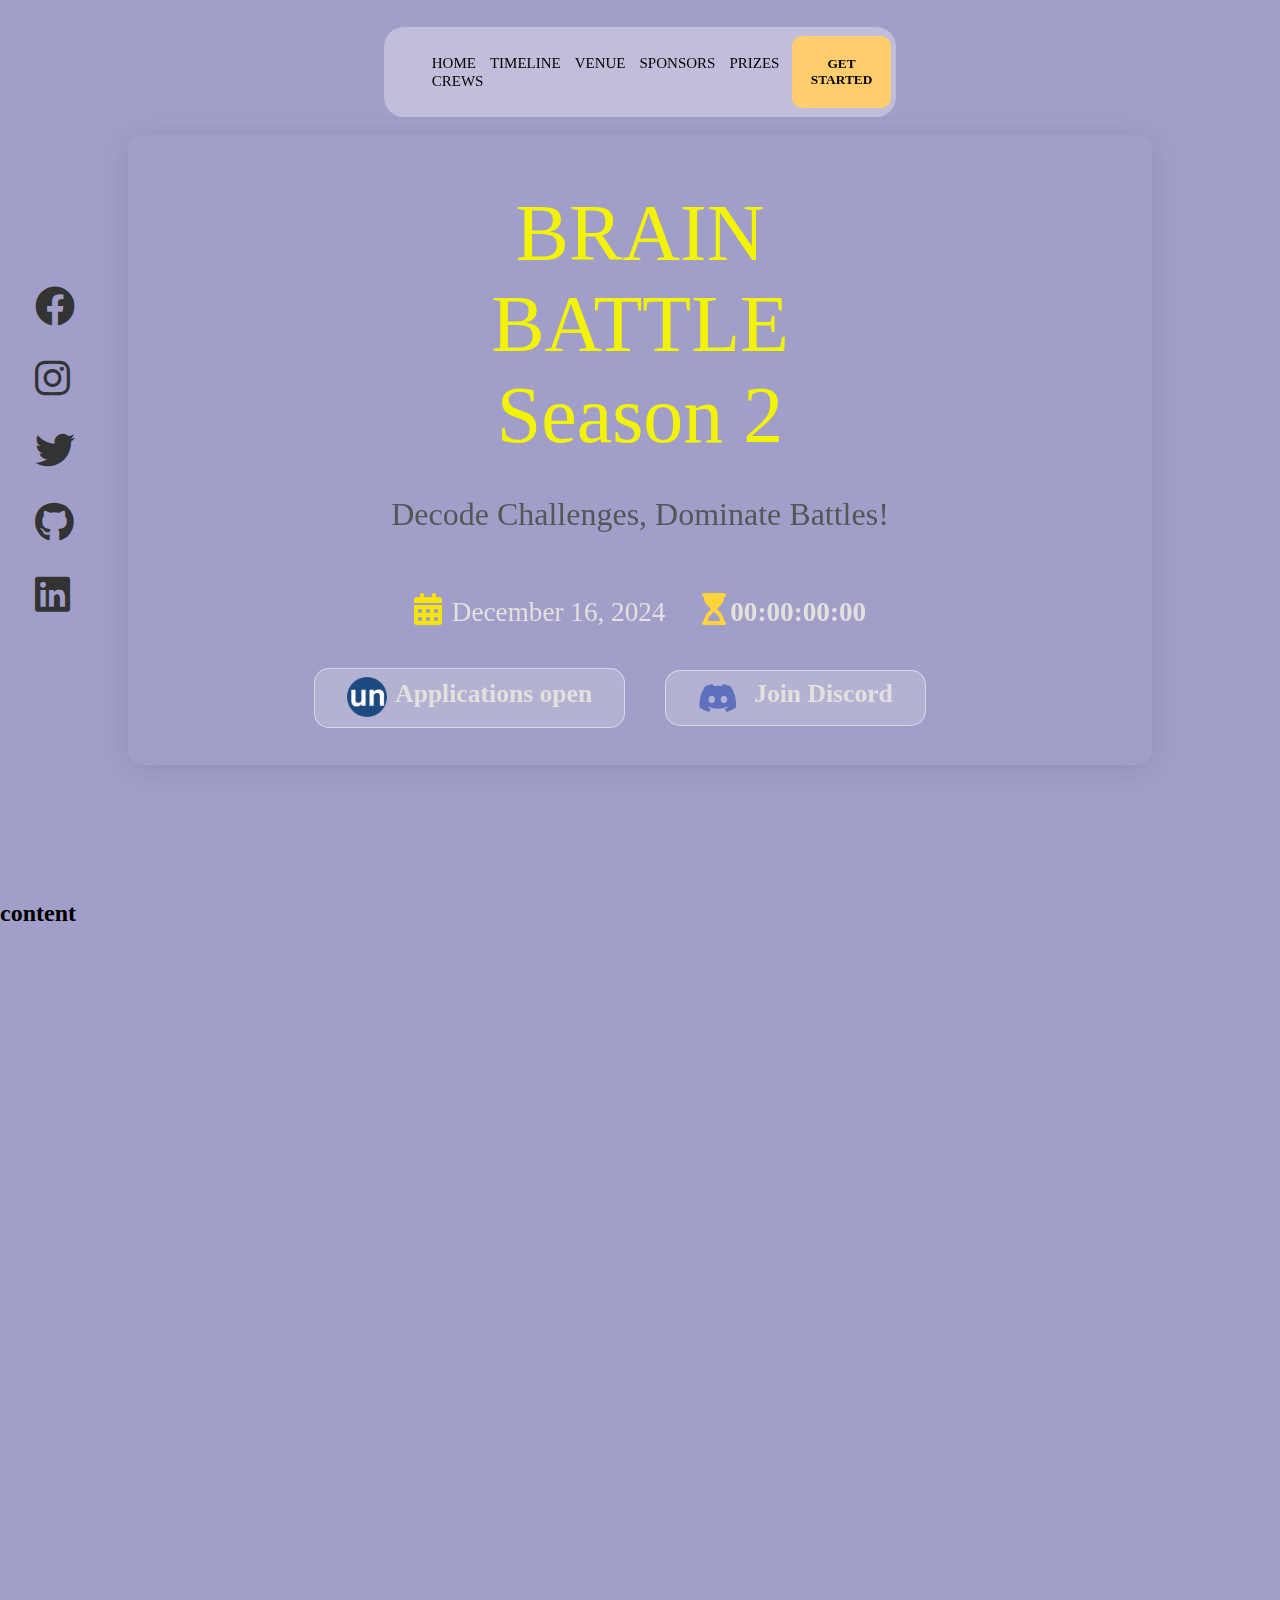
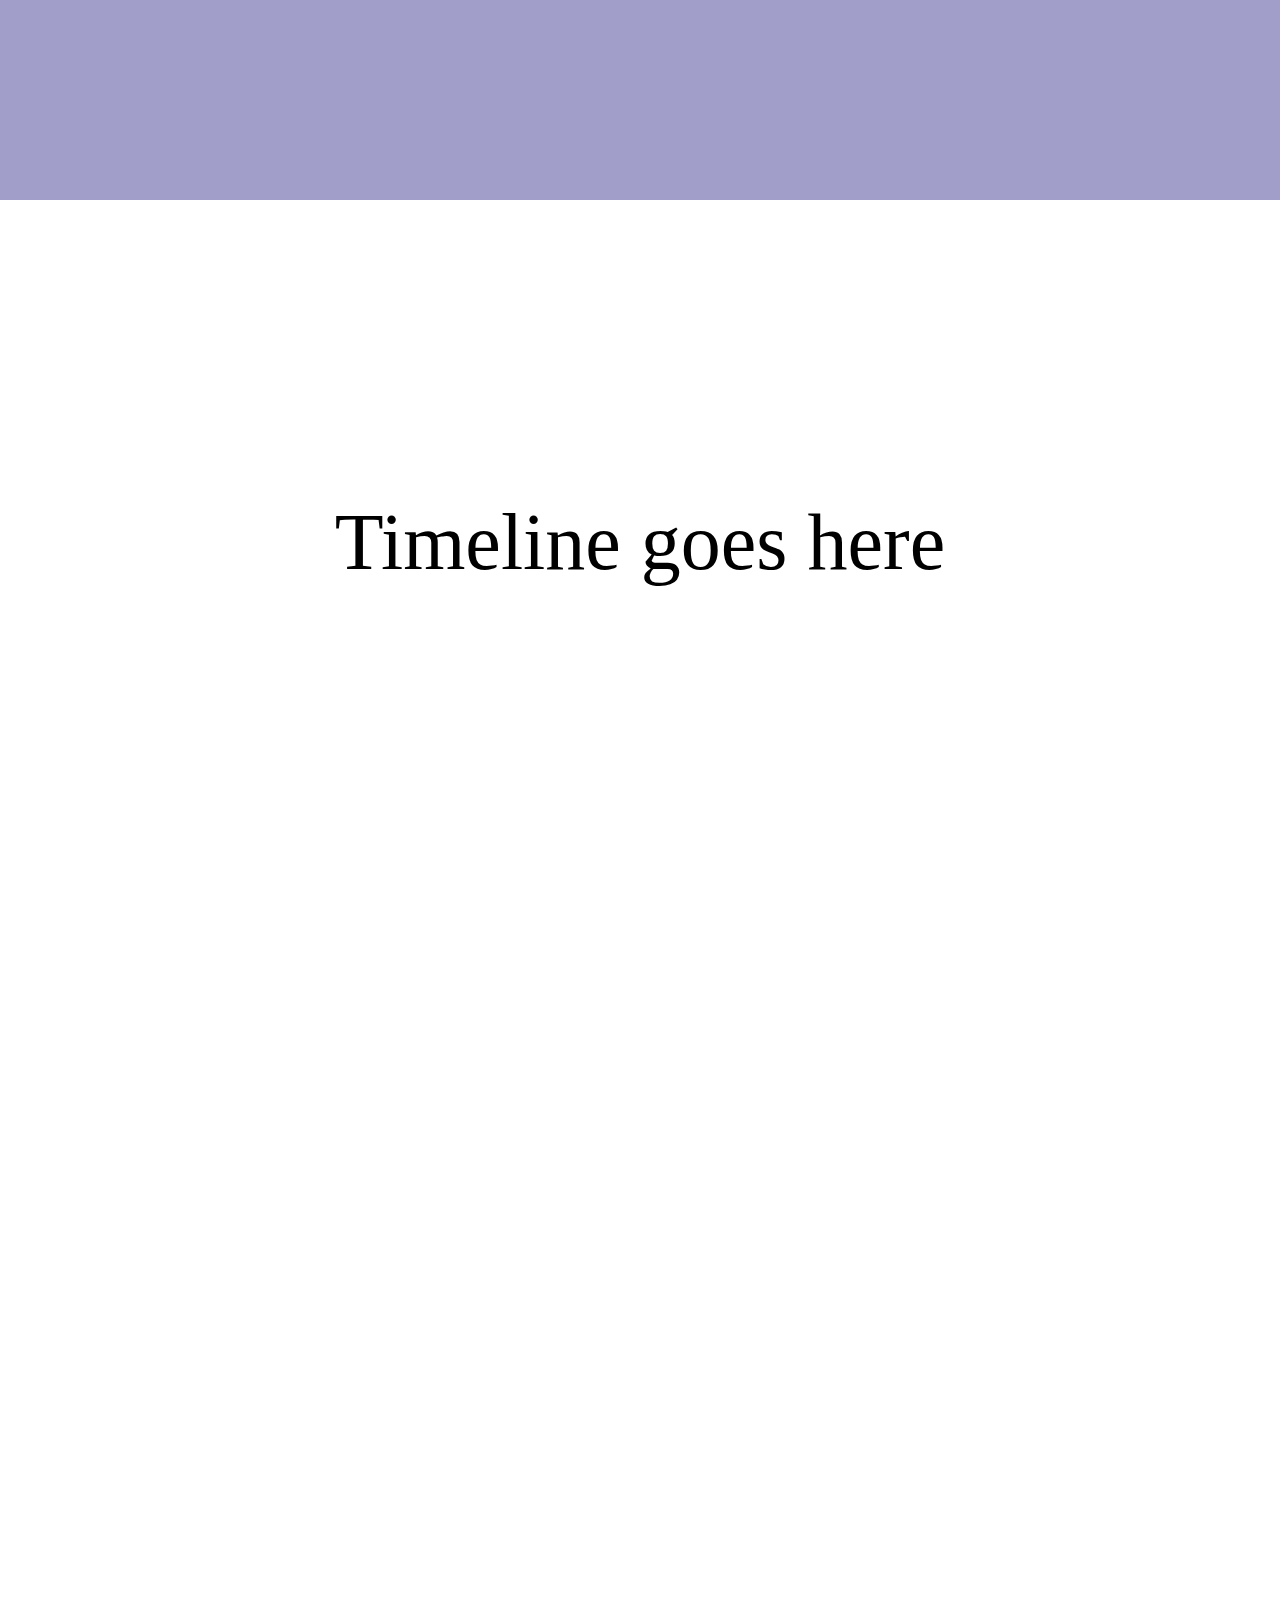
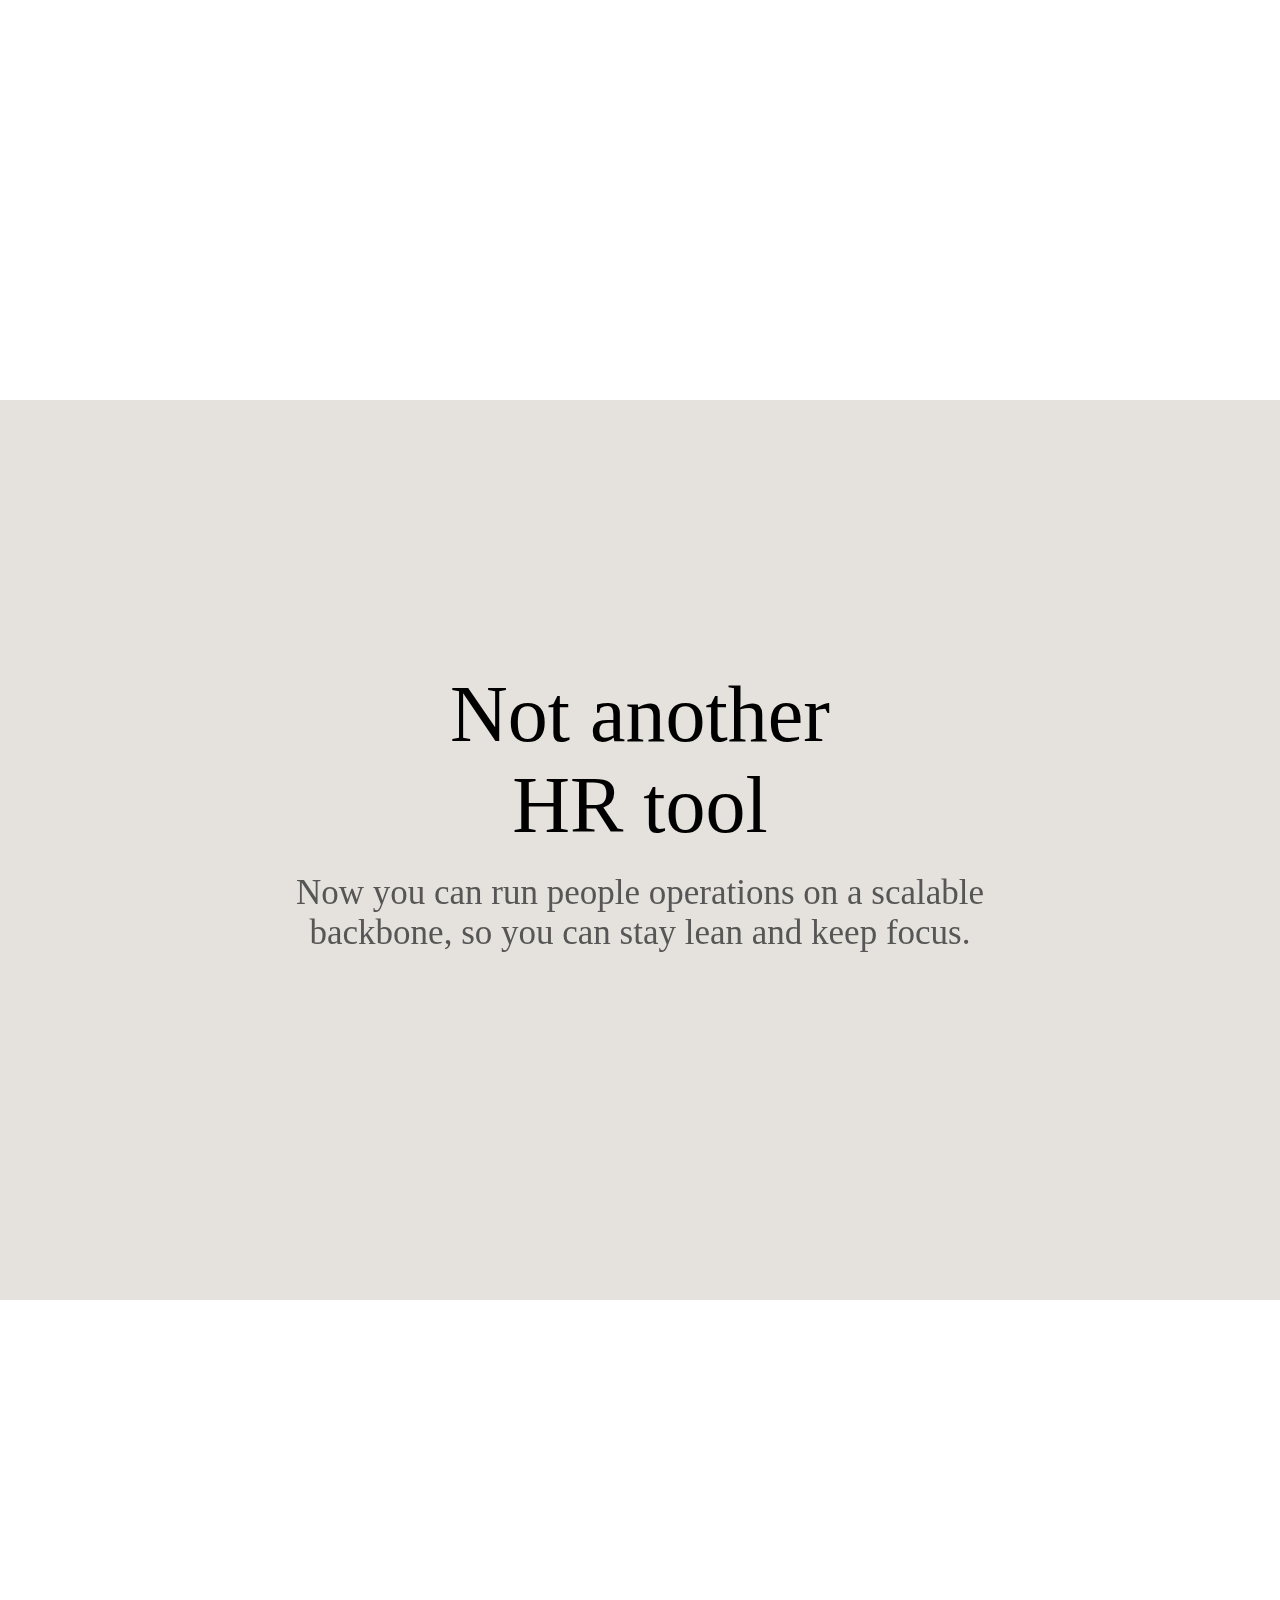
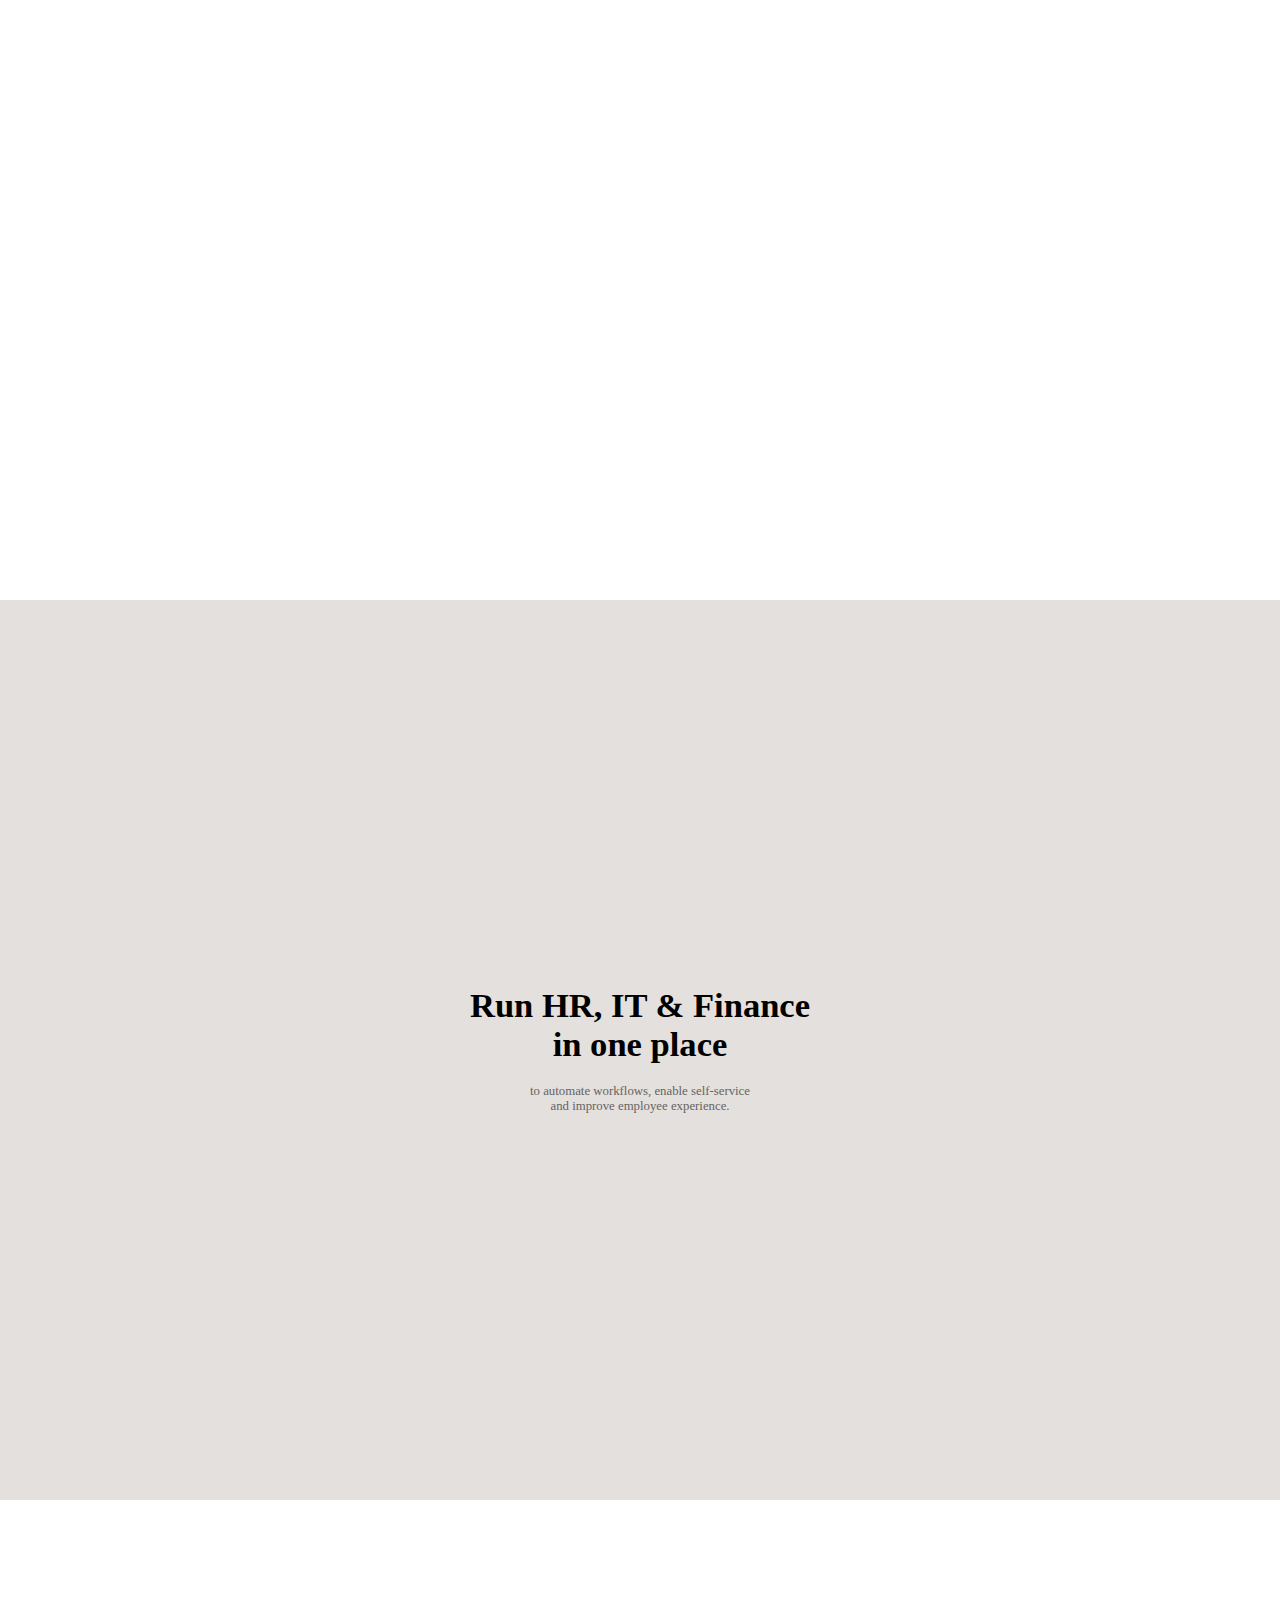
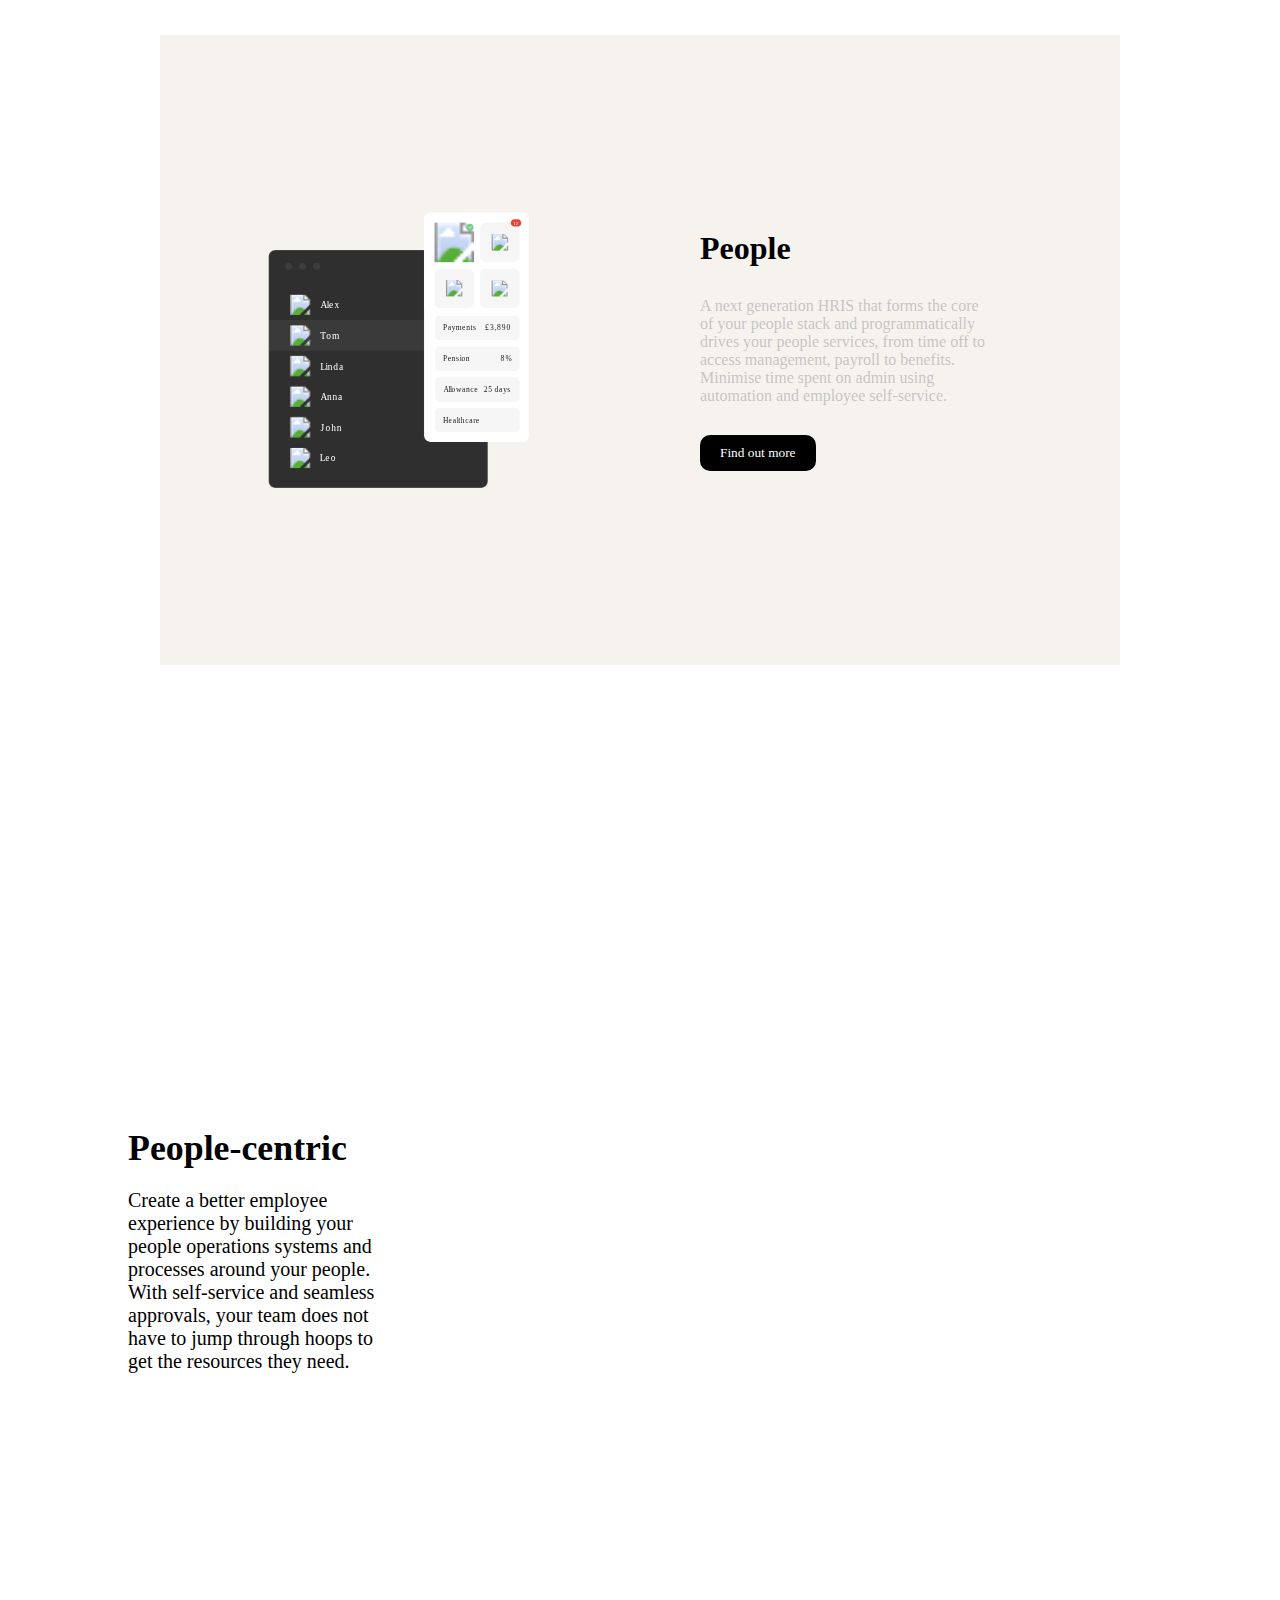
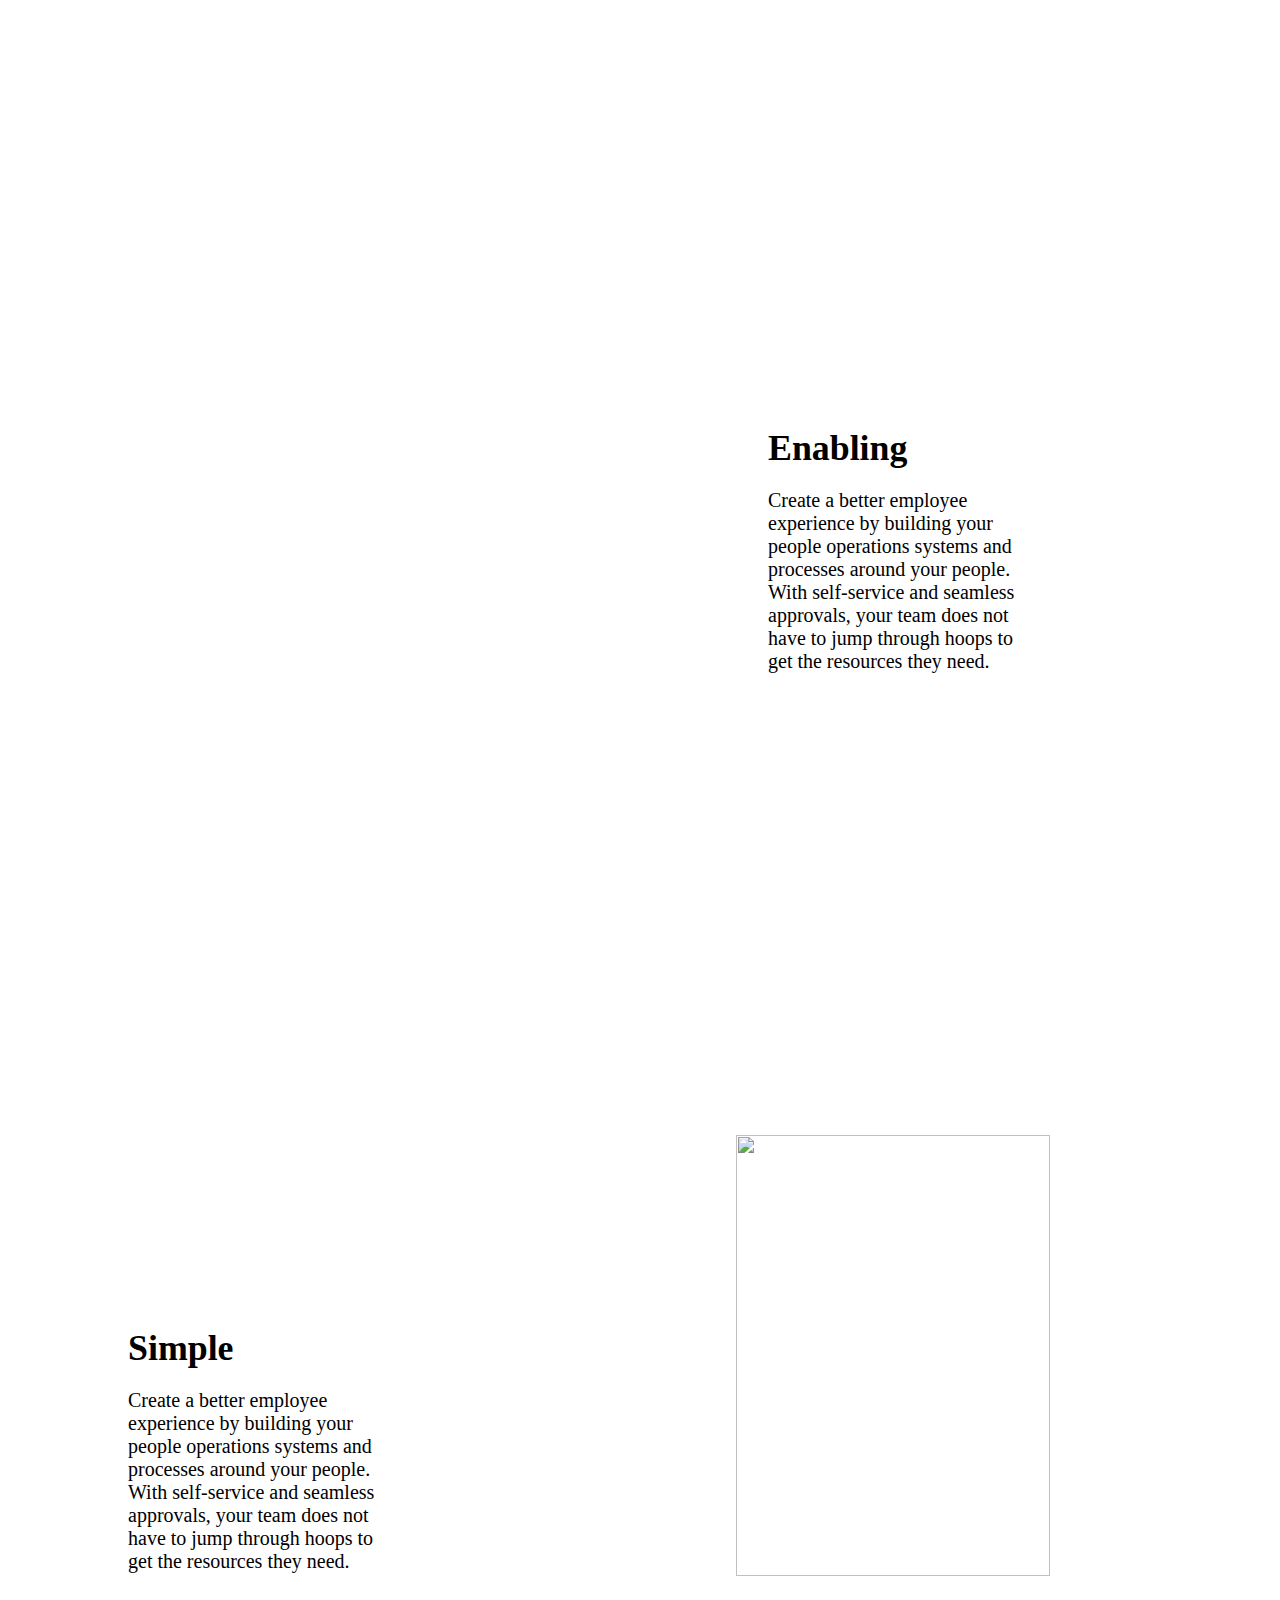
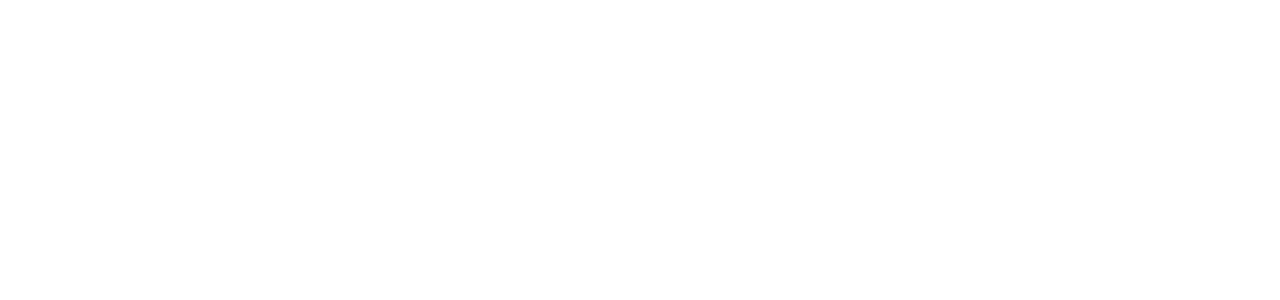
==== commit 87da1c34: "Updates" ====
--- a/Page/index.html
+++ b/Page/index.html
@@ -28,9 +28,10 @@
     <div id="main">
         <div id="hero">
             <div id="social-media">
-                <a href="#"><i class="fa-brands fa-facebook" style="color: #0542a3;"></i></a>
-                <a href="#"><i class="fa-brands fa-x-twitter"></i></a>
-                <a href="#"><i class="fa-brands fa-square-instagram"></i></a>
+                <a href="#"><i class="fa-brands fa-facebook"></i></a>
+                <a href="#"><i class="fa-brands fa-instagram"></i></a>
+                <a href="#"><i class="fa-brands fa-twitter"></i></a>
+                <a href="#"><i class="fa-brands fa-github"></i></a>
                 <a href="#"><i class="fa-brands fa-linkedin"></i></a>
                 </div>
             <div id="banner">
@@ -48,12 +49,20 @@
                     <i class="fa-solid fa-hourglass-start" style="color: #FFD43B;"></i><span id="countdown-timer">00:00:00:00</span>
                 </span>
             </div>
+            <div class="glass-container">
+            <div class="glass">
+                    <img src="/assets/unstop.png">
+                    <h2> Applications open</h2>
+                </div>
+            <div class="glass">
+                    <a href="#"><i class="fa-brands fa-discord bounce" style="color: #5f70be;"></i></a>
+                    <h2> Join Discord</h2>
+                </div>
+                </div>
         </div>
-       
-        <!-- <div class="glassmorphism">
-            <h2>Join the Battle! <button>Register Now</button></h2>
-            
-        </div> -->
+    </div>
+    <div id="about-us">
+        <h2>content</h2>
     </div>
    
 
--- a/Page/style.css
+++ b/Page/style.css
@@ -62,7 +62,8 @@
     position: relative;
     height: 100vh;
     width: 100vw;
-    background: url(../assets/5501609ee45d514d1f2c4a63502045e2.gif);
+    /* background: url(../assets/5501609ee45d514d1f2c4a63502045e2.gif); */
+    background: #a19fc9;
     
 }
 #banner
@@ -98,24 +99,37 @@
     font-size: 24px; 
     color: #333; 
 }
+#social-media a 
+{
+    text-decoration: none; 
+}
+
+#social-media i
+{
+    font-size: 2.5em;
+    text-decoration: none;
+    margin: 2rem 0;
+    margin-left: 15px;
+}
 
 #banner>h1
 {
-    font-size: 80px;
+    font-size: 5rem;
     position: absolute;
     z-index: 99;
     color: #f3f306;
     text-align: center;
-    top: 38%;
+    top: 30%;
     font-weight: 500;
     left: 50%;
     transform: translate(-50%, -50%);
 }
 #banner>h4{
-    font-size: 30px;
-    position: absolute;
-    text-align: center;
-    top: 60%;
+    font-size: 2rem;
+    position: absolute;
+    text-align: center;
+    margin-top: 2rem;
+    top: 55%;
     font-weight: 400;
     left: 50%;
     transform: translate(-50%, -50%);
@@ -123,25 +137,94 @@
     color: #565656;
 }
 #event-info {
-    margin-top: 40vh; /* Space between h4 and countdown */
-    font-size: 1.2em; /* Font size for countdown */
+    margin-top: 40vh; 
+    font-size: 1.7em; 
     color: #E4E0DD;
 }
 .date i 
 {  
+    font-size: 2rem;
     margin-right: 10px; 
+    margin-top: 5rem;
 }
 .countdown {
-    font-weight: bold; /* Make countdown text bold */
-    margin-bottom: 70px;
+    font-weight: bold; 
+    margin-top: 5rem;
     color: #E4E0DD;
 }
 .countdown i 
 {   margin-left: 30px;
+    font-size: 2rem;
     margin-right: 4px; 
 }
-
-
+.glass-container {
+    display: flex; 
+    justify-content: flex-start; 
+    align-items: center;
+    /* margin-left: 40px;  */
+}
+
+.glass {
+    display: flex;
+    align-items: center;
+    background: rgba(255, 255, 255, 0.2); /* Semi-transparent background */
+    border-radius: 15px; /* Rounded corners */
+    backdrop-filter: blur(10px); /* Blur effect */
+    -webkit-backdrop-filter: blur(10px); /* For Safari */
+    border: 1px solid rgba(255, 255, 255, 0.5); /* Optional border */
+    padding-left: 2rem; /* Padding for spacing */
+    padding-right: 2rem;
+    padding-top:0.5rem;
+    text-align: center; /* Center the text */
+    margin: 20px 0; /* Margin for spacing above and below */
+    margin-top: 40px;
+    margin-right: 40px;
+}
+.glass h2
+{
+    font-size: 1.6rem;
+    margin-bottom: 1rem;
+    color: #E4E0DD;
+}
+.glass img {
+    margin-bottom: 10px; /* Space between the image and the text */
+    display: block; /* Ensures the image is on a new line */
+    margin-left: auto; /* Center the image horizontally */
+    margin-right: 0.5rem;
+    width: 40px; /* Center the image horizontally */
+    height: 40px;
+}
+.glass i
+{
+    margin-bottom: 0.5rem;
+    font-size: 2rem;
+    margin-right: 1rem; 
+}
+@keyframes bounce {
+    0%, 20%, 50%, 80%, 100% {
+        transform: translateY(0);
+    }
+    40% {
+        transform: translateY(-20px);
+    }
+    60% {
+        transform: translateY(-10px);
+    }
+}
+
+.bounce {
+    animation: bounce 1s infinite; /* Adjust duration as needed */
+}
+
+#about-us
+{
+    position: relative;
+    height: 100vh;
+    width: 100vw;
+    /* background: url(../assets/5501609ee45d514d1f2c4a63502045e2.gif); */
+    background: #a19fc9;
+    
+}
 #page {
     position: relative;
     height: 100vh;
